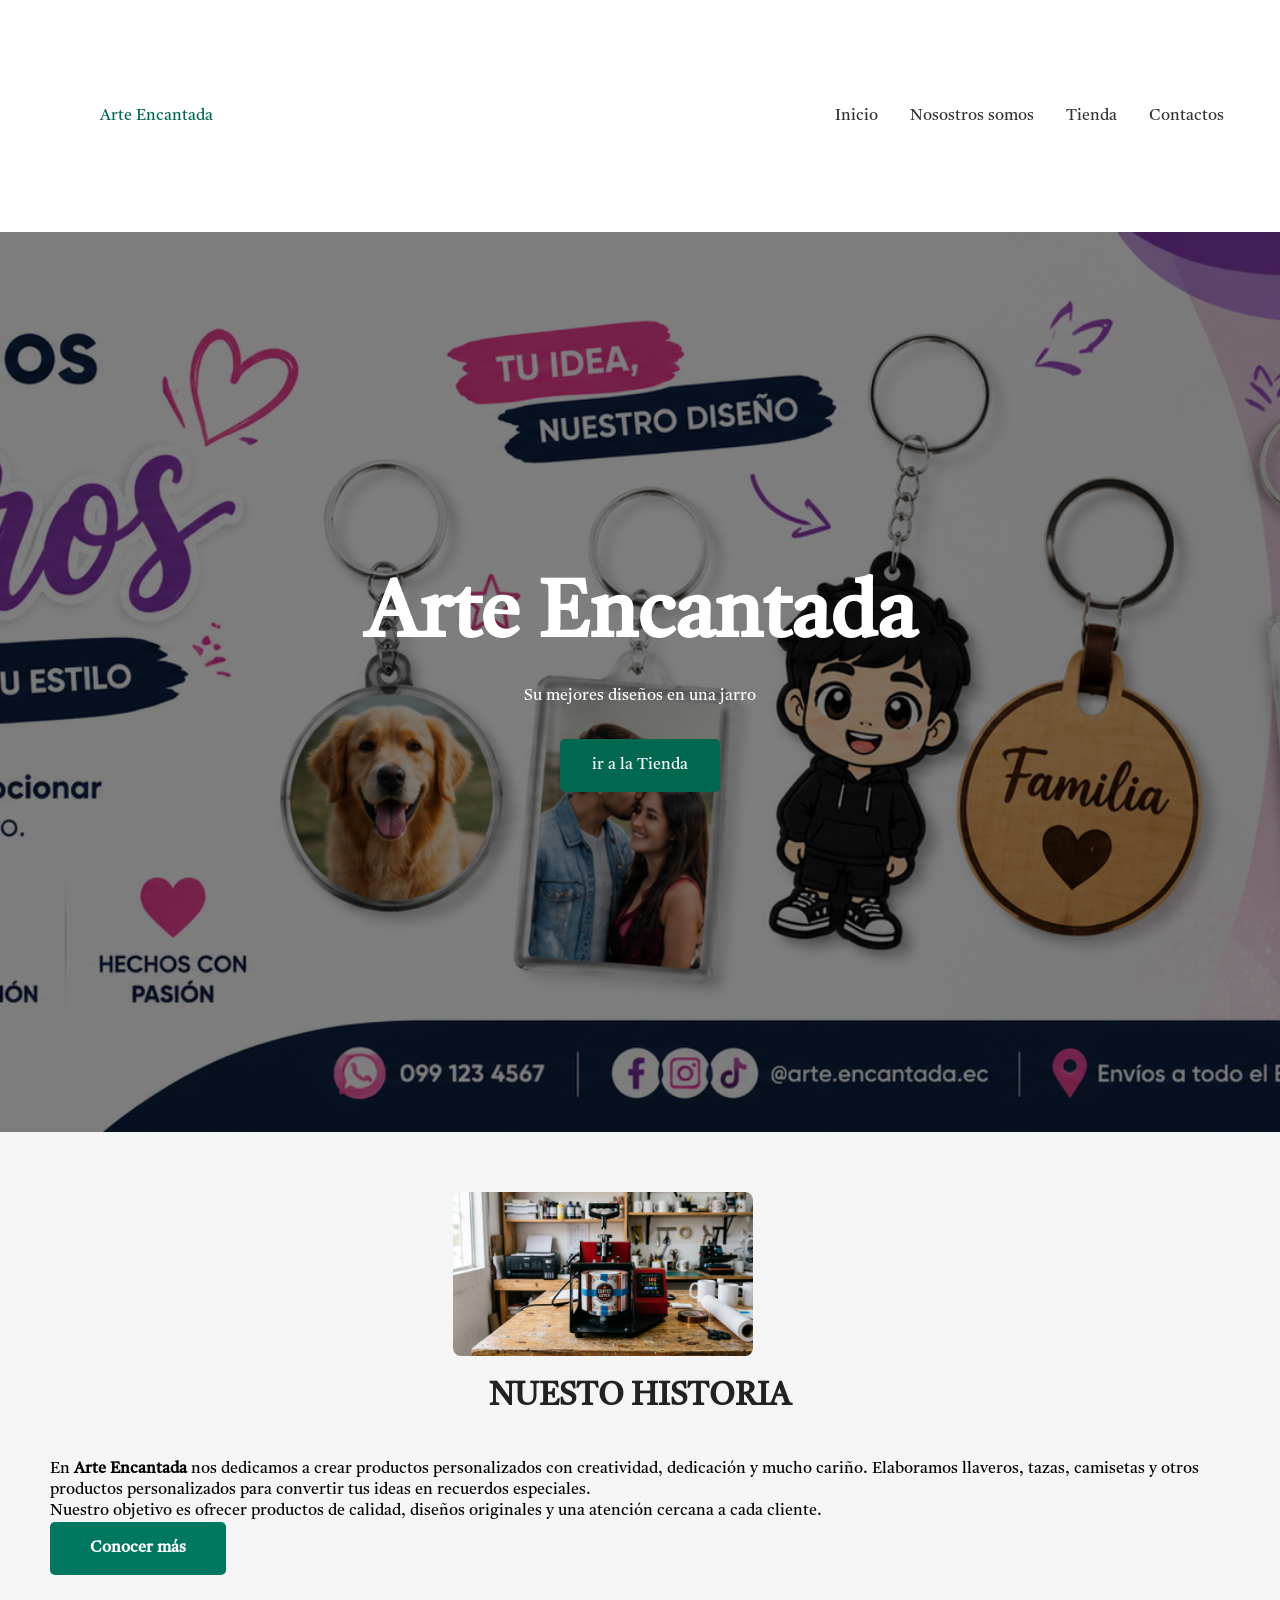
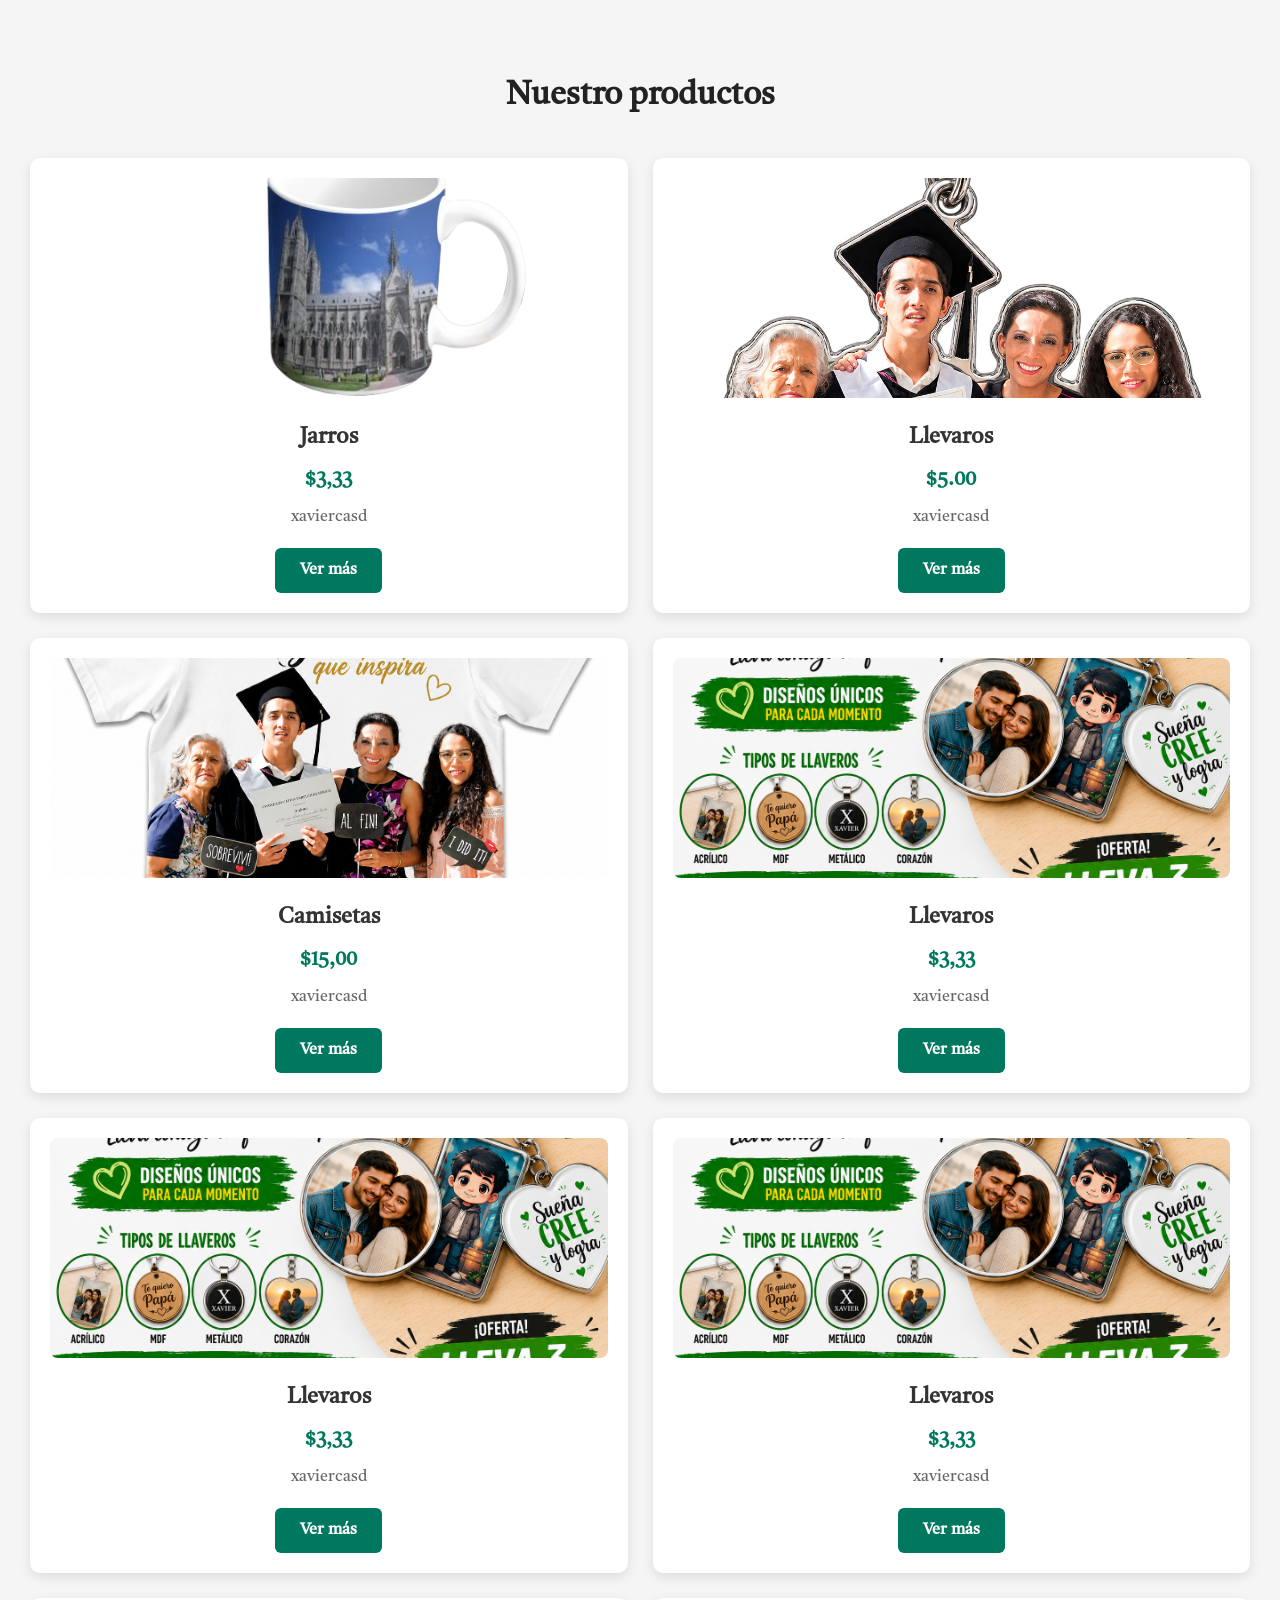
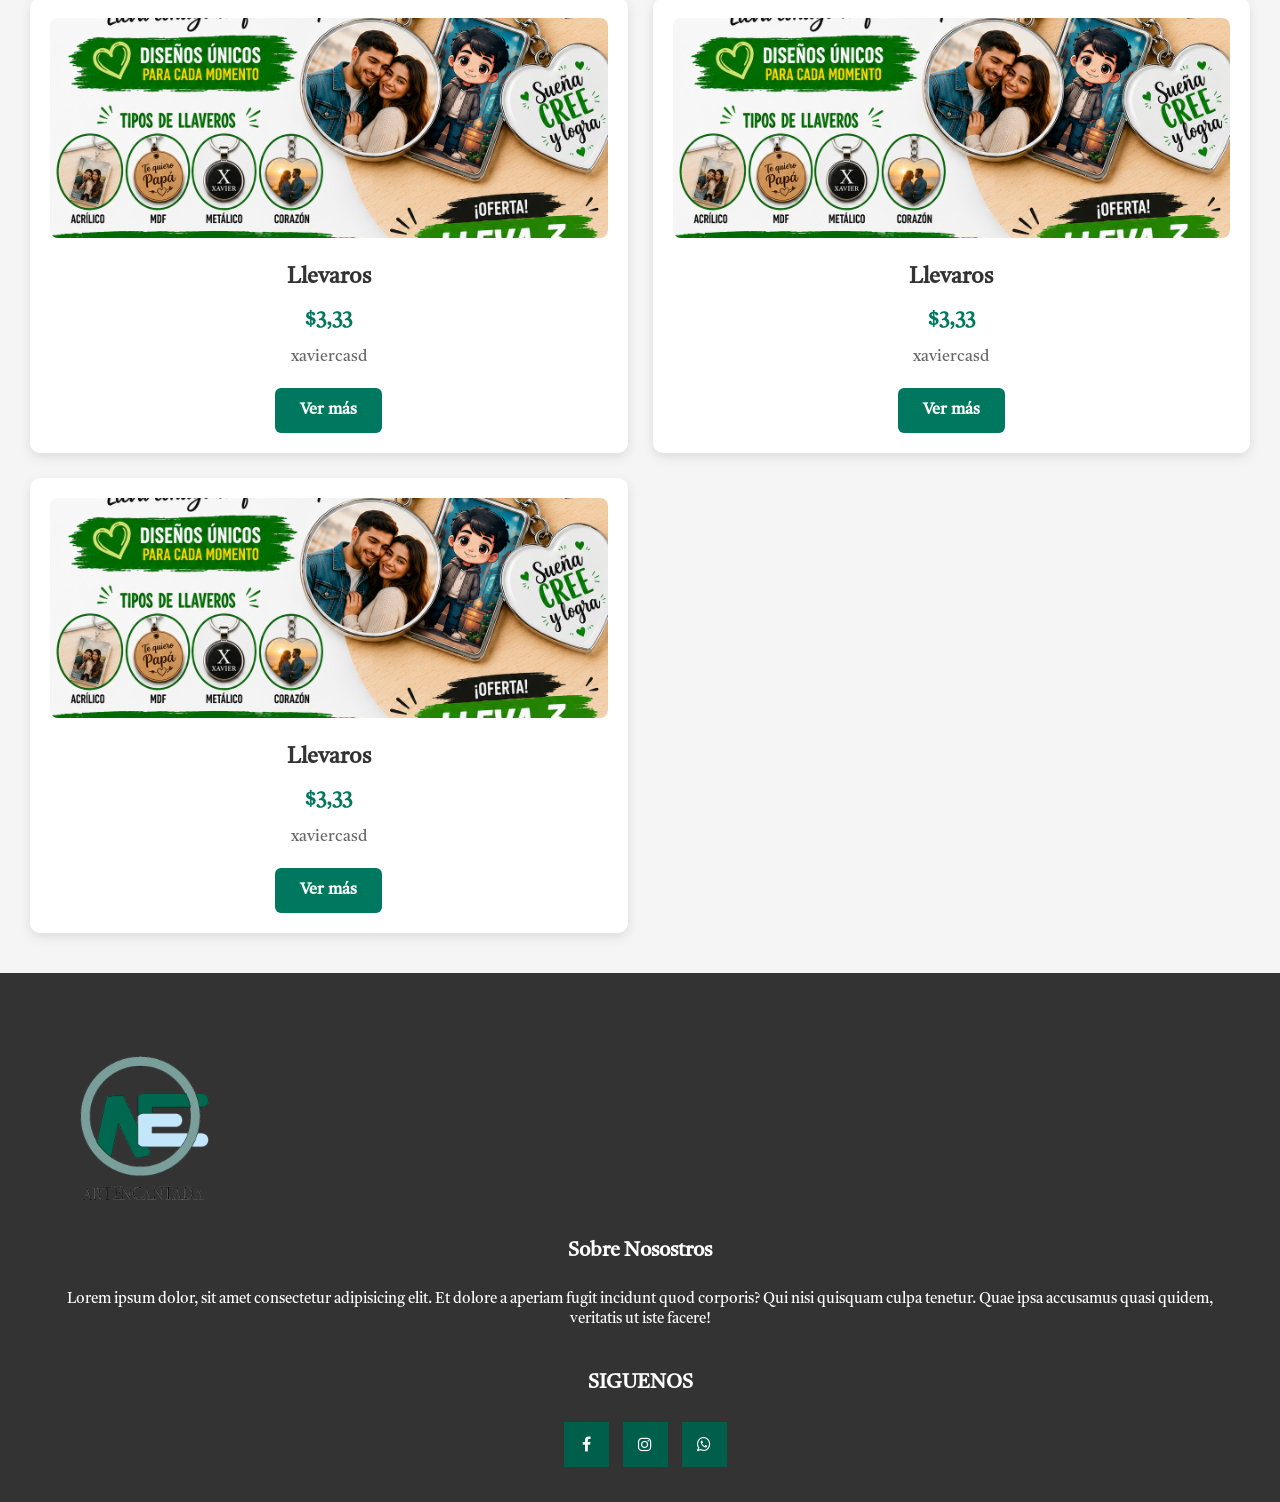
==== index.html @ 5badbf08 "hola xav" ====
<!DOCTYPE html>
    <html lang="es">

    <head>
        <meta charset="UTF-8">
        <meta name="viewport" content="width=device-width, initial-scale=1.0">
        <title>Inicios</title>
        <link rel="stylesheet" href="Estilo/estilo.css">
        <link rel="shortcut icon" href="Imagenes/Arte-encantad.png" type="image/x-icon">
        <link rel="preconnect" href="https://fonts.googleapis.com">
        <link rel="preconnect" href="https://fonts.gstatic.com" crossorigin>
        <link rel="stylesheet" href="https://stackpath.bootstrapcdn.com/font-awesome/4.7.0/css/font-awesome.min.css">
        <link href="https://fonts.googleapis.com/css2?family=Castoro:ital@0;1&display=swap" rel="stylesheet">
    </head>

    <body>
   
        <nav class="nav" id="nav">
         <div class="logo-arte">Arte Encantada</div>
           <button class="abrir-menu" id="abir">Abrir</button>
           <ul class="nav-links" >
                <button class="cierra-menu" id="cerra">Cierrar</button>
                <li><a href="index.html">Inicio</a></li>
                <li><a href="nosostro.html">Nosostros somos</a></li>
                <li><a href="tienda.html">Tienda</a></li>
                <li><a href="conct.html">Contactos</a></li>
            </ul>
        </nav>

        <main>
            <section class="inicios" >
                <h1>Arte Encantada</h1>
                <p>Su mejores diseños en una jarro</p>
                <a href="#tienda" class="cts-boton">ir a la Tienda</a>
            </section>
            <section>
                <div class="contenedor">
                    <img src="Imagenes/historia.jpg" alt="">
                    <div class="textos">
                        <h2>NUESTO HISTORIA</h2>
                        <p>
                            En <strong>Arte Encantada</strong> nos dedicamos a crear
                            productos personalizados con creatividad, dedicación y mucho cariño.
                            Elaboramos llaveros, tazas, camisetas y otros productos
                            personalizados para convertir tus ideas en recuerdos especiales.
                        </p>
                        <p>
                            Nuestro objetivo es ofrecer productos de calidad,
                            diseños originales y una atención cercana a cada cliente.
                        </p>

                        <a href="nosostro.html" class="cts-boton2">Conocer más</a>
                    </div>
                </div>
            </section>
            
                <section>
            <h2>Nuestro productos</h2>
            <div class="producto-grid">
                <div class="producto-card">
                    <img class="imga-card" src="Imagenes/n.png"  class="card-imagen"alt="">
                    <h2>Jarros</h2>
                    <p class="percio">$3,33</p>
                    <p class="descripcion">xaviercasd</p>
                    <a href="#" class="cts-boton3">Ver más</a>
                </div>
                <div class="producto-card">
                    <img src="Imagenes/llaveros.png" class="card-imagen5" alt="">
                    <h2>Llevaros</h2>
                    <p class="percio">$5.00</p>
                    <p class="descripcion">xaviercasd</p>
                    <a href="#" class="cts-boton3">Ver más</a>
                </div>
                <div class="producto-card">
                    <img src="Imagenes/camiseta.png" class="card-imagen"alt="">
                    <h2>Camisetas</h2>
                    <p class="percio">$15,00</p>
                    <p class="descripcion">xaviercasd</p>
                    <a href="#" class="cts-boton3">Ver más</a>
                </div>
                <div class="producto-card">
                    <img src="Imagenes/2.png" class="card-imagen" alt="">
                    <h2>Llevaros</h2>
                    <p class="percio">$3,33</p>
                    <p class="descripcion">xaviercasd</p>
                    <a href="#" class="cts-boton3">Ver más</a>
                </div>
                <div class="producto-card">
                    <img src="Imagenes/2.png" class="card-imagen"alt="">
                    <h2>Llevaros</h2>
                    <p class="percio">$3,33</p>
                    <p class="descripcion">xaviercasd</p>
                    <a href="#" class="cts-boton3">Ver más</a>
                </div>
                <div class="producto-card">
                    <img src="Imagenes/2.png"class="card-imagen" alt="">
                    <h2>Llevaros</h2>
                    <p class="percio">$3,33</p>
                    <p class="descripcion">xaviercasd</p>
                    <a href="#" class="cts-boton3">Ver más</a>
                </div>
                <div class="producto-card">
                    <img src="Imagenes/2.png" class="card-imagen"alt="">
                    <h2>Llevaros</h2>
                    <p class="percio">$3,33</p>
                    <p class="descripcion">xaviercasd</p>
                    <a href="#" class="cts-boton3">Ver más</a>
                </div>
                <div class="producto-card">
                    <img src="Imagenes/2.png" class="card-imagen"alt="">
                    <h2>Llevaros</h2>
                    <p class="percio">$3,33</p>
                    <p class="descripcion">xaviercasd</p>
                    <a href="#" class="cts-boton3">Ver más</a>
                </div>
                 <div class="producto-card">
                    <img src="Imagenes/2.png" class="card-imagen"alt="">
                    <h2>Llevaros</h2>
                    <p class="percio">$3,33</p>
                    <p class="descripcion">xaviercasd</p>
                    <a href="#" class="cts-boton3">Ver más</a>
                </div>
            </div>
        </section>  
        </main>
    </body>
    <footer class="piel-de-pagina">
        <div class="grupo-1">
            <img src="Imagenes/arte-2.png" class="logo-arte" alt="">
            <div class="box">
                <h2>Sobre Nosostros</h2>
                <p>Lorem ipsum dolor, sit amet consectetur adipisicing elit. Et dolore a aperiam fugit incidunt quod
                    corporis? Qui nisi quisquam culpa tenetur. Quae ipsa accusamus quasi quidem, veritatis ut iste facere!
                </p>
            </div>
            <div class="box">
                <h2>SIGUENOS</h2>
                <div class="red-sociales">
                    <a href="#" class="fa fa-facebook"></a>
                    <a href="#" class="fa fa-instagram"></a>
                    <a href="#" class="fa fa-whatsapp"></a>
                </div>
            </div>
        </div>
    </footer>
    <script src="/xavi.js"></script>
    </html>
---- Estilo/estilo.css ----
.castoro-regular {
  font-family: "Castoro", serif;
  font-weight: 400;
  font-style: normal;
}

.castoro-regular-italic {
  font-family: "Castoro", serif;
  font-weight: 400;
  font-style: italic;
}
*{
    margin: 0;
    font-family: Castoro;
    padding: 0;
    box-sizing: border-box ;

}
body{
    list-style: 1.5;
}
header{
    align-items: center;
    justify-content: space-between;
    padding: 1rem;  
    background-color:#00684f;
}
nav{
    display: flex;
    justify-content: space-between;
    align-items: center;
    padding:  1rem;
    max-width: 1200px;
    margin: 0 auto;
    color: #00684f;
}
.abrir-menu,
.cierra-menu{
    display: none;
}
/*links a inicios*/
.link-de-index{
    display: flex;
    justify-content: center;
    align-items: center;
    gap: 30px;
}

.link-de-index a {
    color: white;
    text-decoration: none;
    font-size: 19px;
    font-weight: bold;
}
/*menu de nevagacion*/
.nav-links{
    display: flex;
    list-style: none;
    gap: 2rem;

}
.nav-links a {
    text-decoration: none;
    color: #333;
}
/*portadas*/
.inicios{
    padding-top: 2rem;
    min-height: 100vh;
    background: linear-gradient(rgba(0,0,0,0.5),rgba(0,0,0,0.5)), url(../Imagenes/1.png);
    background-size: cover;
    background-position: center;
    display: flex;
    flex-direction: column;
    justify-content: center;
    align-items: center;
    text-align: center;
    color: white;
}
.inicios h1{
    font-size: 5rem;
    margin-bottom: 1rem;
}
.cts-boton{
    background-color: #00684f;
    color: white;
    border: none;
    padding: 1rem 2rem;
    border-radius: 5px;
    cursor: pointer;
    margin-top: 2rem;
    text-decoration: none;

}
/*Redes Sociales*/
.red-sociales a{
    display:  inline-block;
    text-decoration: none;
    width: 45px;
    height: 45px;
    line-height: 45px;
    color: #Ffff;
    margin-left: 10px;
    background-color: #005f4b;
   text-align:  center;
    transition: all 300ms ease; 
}
.contenedor{
    display: flex;
    align-items: center;
    gap: 20px;
    margin: 40px;
}
.contenedor img{
    width:500px;
    height: auto;
    border-radius: 8px;
    margin-right:75px;

}
.textos{
    flex: 1;
}
.textos h2{
    margin-top: 0;
    border-radius: 6px;
    align-items: center;
}
.cts-boton2{
    display: inline-block;
    background-color: #00785f;
    color: white;
    text-decoration: none;
    padding: 16px 40px;
    border-radius: 5px;
    font-weight: bold;
    text-align: center;
}
/* SECCIÓN DE PRODUCTOS */
section {
    padding: 50px 80px;
    background-color: #f5f5f5;
}

/* TÍTULO */
section h2 {
    text-align: center;
    font-size: 32px;
    margin-bottom: 40px;
    color: #222;
}

/* CUADRÍCULA */
.producto-grid {
    display: grid;
    grid-template-columns: repeat(3, 1fr);
    gap: 25px;
}
/*imagen*/
imga-card{
    width: 1254px;
    height: 1254px;
}
/* TARJETA */
.producto-card {
    background-color: white;
    border-radius: 10px;
    padding: 20px;
    text-align: center;
    box-shadow: 0 4px 12px rgba(0, 0, 0, 0.10);

    display: flex;
    flex-direction: column;
    align-items: center;
}

/* IMAGEN */
.producto-card img {
    width: 100%;
    height: 220px;
    object-fit: cover;
    border-radius: 8px;
    margin-bottom: 15px;
}
.card-imagen5 img{
   width: 1385px;
    height: 1385px;
}
/* NOMBRE DEL PRODUCTO */
.producto-card h2 {
    font-size: 22px;
    margin: 10px 0;
    color: #333;
}

/* PRECIO */
.producto-card .percio {
    font-size: 20px;
    font-weight: bold;
    color: #00785f;
    margin: 5px 0;
}

/* DESCRIPCIÓN */
.producto-card .descripcion {
    font-size: 16px;
    color: #666;
    margin: 8px 0 20px;
}

/* BOTÓN */
.cts-boton3 {
    display: inline-block;
    background-color: #00785f;
    color: white;
    text-decoration: none;

    padding: 12px 25px;
    border-radius: 6px;

    font-size: 16px;
    font-weight: bold;

    margin-top: auto;
}

/* EFECTO DEL BOTÓN */
.cts-boton3:hover {
    background-color: #005f4b;
}

/* EFECTO DE LA TARJETA */
.producto-card:hover {
    transform: translateY(-5px);
    transition: 0.3s;
}
/*footel*/
.piel-de-pagina{
    width: 100%;
    background-color: #333;
}
.logo-arte{
    width: 200px;
    height: 200px;
    display: flex;
    justify-content: center;
    align-items: center;
}
.piel-de-pagina .grupo-1{
    width: 100%;
    max-width: 1200px;
    margin: auto;
    display: grid;
    grid-template-columns: repeat(3,1fr);
    grid-gap: 50px;
    padding: 45px 0px;
}
.piel-de-pagina .grupo-1 .box h2{
    color: #Ffff;
    margin-bottom: 25px;
    font-size: 20px;
}
.piel-de-pagina .grupo-1 .box p{
    color: #Ffff;
    margin-bottom: 10px;
    font-size: 15px;
}
.piel-de-pagina .grupo-1 .box  .red-sociales a{
    display:  inline-block;
    text-decoration: none;
    width: 45px;
    height: 45px;
    line-height: 45px;
    color: #Ffff;
    margin-left: 10px;
    background-color: #005f4b;
   text-align:  center;
    transition: all 300ms ease; 
}
.piel-de-pagina .grupo-1 .box  .red-sociales a:hover{
    color: #C2E5F2;

}
/*testimoniales*/
.container-person{
    width: 100%;
    display: flex;
    justify-content: center;
    margin-top: 50px;

}   

.testimonio{
    width: 1000%;
    max-width: 1200px;
    text-align: center;
    margin: auto;

}
.testimonal{
    margin: 20px;
    background-color: #C2E5F2;
    padding: 20px;
    text-align: center;
}
.photo-perfil1,
.photo-perfil2,
.photo-perfil3{
    margin: auto;
    width: 120px;
    height: 120px;
   background-position: center;
   background-size: cover;
   border-radius: 50%;
   position: relative;
   top: -60px;
}

.photo-perfil1{
    background-image: url(../Imagenes/xavier.png);
}
.photo-perfil2{
    background-image: url(../Imagenes/4.jpg);
}
.photo-perfil3{
    background-image: url(../Imagenes/5.jpg);
}
.testimonal h1{
    margin-top: -40px;
    color: #222 ;
}
.testimonal h4{
    margin-top: -10px;
    color: #005f4b;
}
.testimonal p{
    margin-top:15px;
    color: #8b8787;
}
/*conctaco*/
.container-form{
    width: 100%;
    max-width: 1100px;
    margin: auto;
    flex-direction: column;
    display: flex;
    grid-template-columns: repeat(2,1fr);
    grid-gap:50;
    margin-top: 90px;
}
.container-form h2{
    margin-bottom: 15px;
    font-size: 35px;
}
.container-form p{
    font-size: 17px;
    line-height: 1.6;
    margin-bottom: 30px;
}
.container-form a{
    font-size: 17px;
    display: inline-block;
    text-decoration: none;
    width: 100%;
    margin-bottom: 15px;
    color: #222;
}
.container-form a i{
    color: #005f4b;
    margin-right:10px;
}
 .campo,
  textarea{
    width: 75%;
    padding: 15px 10px;
    border: 1px solid;
    margin-bottom: 20px;
    border-radius: 20px;
    outline: auto;
 }
 .container-form form textarea{
    max-width: 530px;
    min-width: 530px;
    max-height: 530px;
    min-height: 530px;
 }
  .btn-envia{
    padding: 15px;
    font-size: 16px;
    border: none;
    outline: 0px;
    background: #005f4b;
    color: white;
    border-radius: 3px; ;
    cursor: pointer;
    transition: all 300ms ease;
 }
/*Responsive*/
@media (max-width: 1500px) {
    /*.abrir-menu,
    .cierra-menu{
        display: block;
    }
    .nav-links{
        opacity: 0;
        flex-direction: column;
        
        display: flex;
        flex-direction: column;
        align-items: end;

        gap: 2rem;
        position: absolute;
        top: 0;
        flex-direction: column;
        right: 0;
        bottom: 0;
        background-color: #C2E5F2;
        padding: 2rem;
        box-shadow: 0 0 0 100vmax rgba(0,0,0,0.5);
    }
    .nav,
    .visible{
       opacity: 1;
        visibility: visible;
    }*/
  
    .contenedor {
        flex-direction: column;
        margin: 20px;
    }

    .contenedor img {
        width: 100%;
        max-width: 300px;
    }

    h2 {
        font-size: 24px;
    }
    .producto-grid{
        grid-template-columns: repeat(2,1fr);
    }
    section{
        padding: 40px 30px;
    }
    .container-person{
        flex-wrap: wrap;        
        width: 100%;
       text-align: center;
    }
    .piel-de-pagina .grupo-1{
    width: 100%;
    grid-template-columns: repeat(1,1fr);
    grid-gap: 30px;
    padding: 35px 0px;
    text-align: center;
   }  
   .logo-arte{
    text-align: center;
   }
   .container-form{
    width: 100%;
    margin: 5px;
    flex-direction: column;
    display: flex;
    grid-template-columns: repeat(2,1fr);
    grid-gap:50;
    
   }

    .container-form {
        width: 90%;
        grid-template-columns: 1fr;
        gap: 30px;
        margin: 30px auto;
    }

   .container-form h2 {
        font-size: 35px;
    }

    .container-form p {
        font-size: 16px;
    }

    .container-form a {
        font-size: 16px;
        
    }

    .campo,
    .container-form textarea {
        width: 100%;
    }

    .btn-envia {
        width: 100%;
    }

}
@media (max-width: 800px) {
    .contenedor {
        flex-direction: column;
        margin: 20px;
    }

    .contenedor img {
        width: 100%;
        max-width: 300px;
    }

    h2 {
        font-size: 24px;
    }
    .producto-grid{
        grid-template-columns: repeat(2,1fr);
    }
    section{
        padding: 40px 30px;
    }
    .container-person{
        flex-wrap: wrap;        
        width: 100%;
       text-align: center;
    }
    .piel-de-pagina .grupo-1{
    width: 100%;
    grid-template-columns: repeat(1,1fr);
    grid-gap: 30px;
    padding: 35px 0px;
    text-align: center;
   }  
   .logo-arte{
    text-align: center;
   }
   .cts-boton2{
    align-items: center;
   }
}
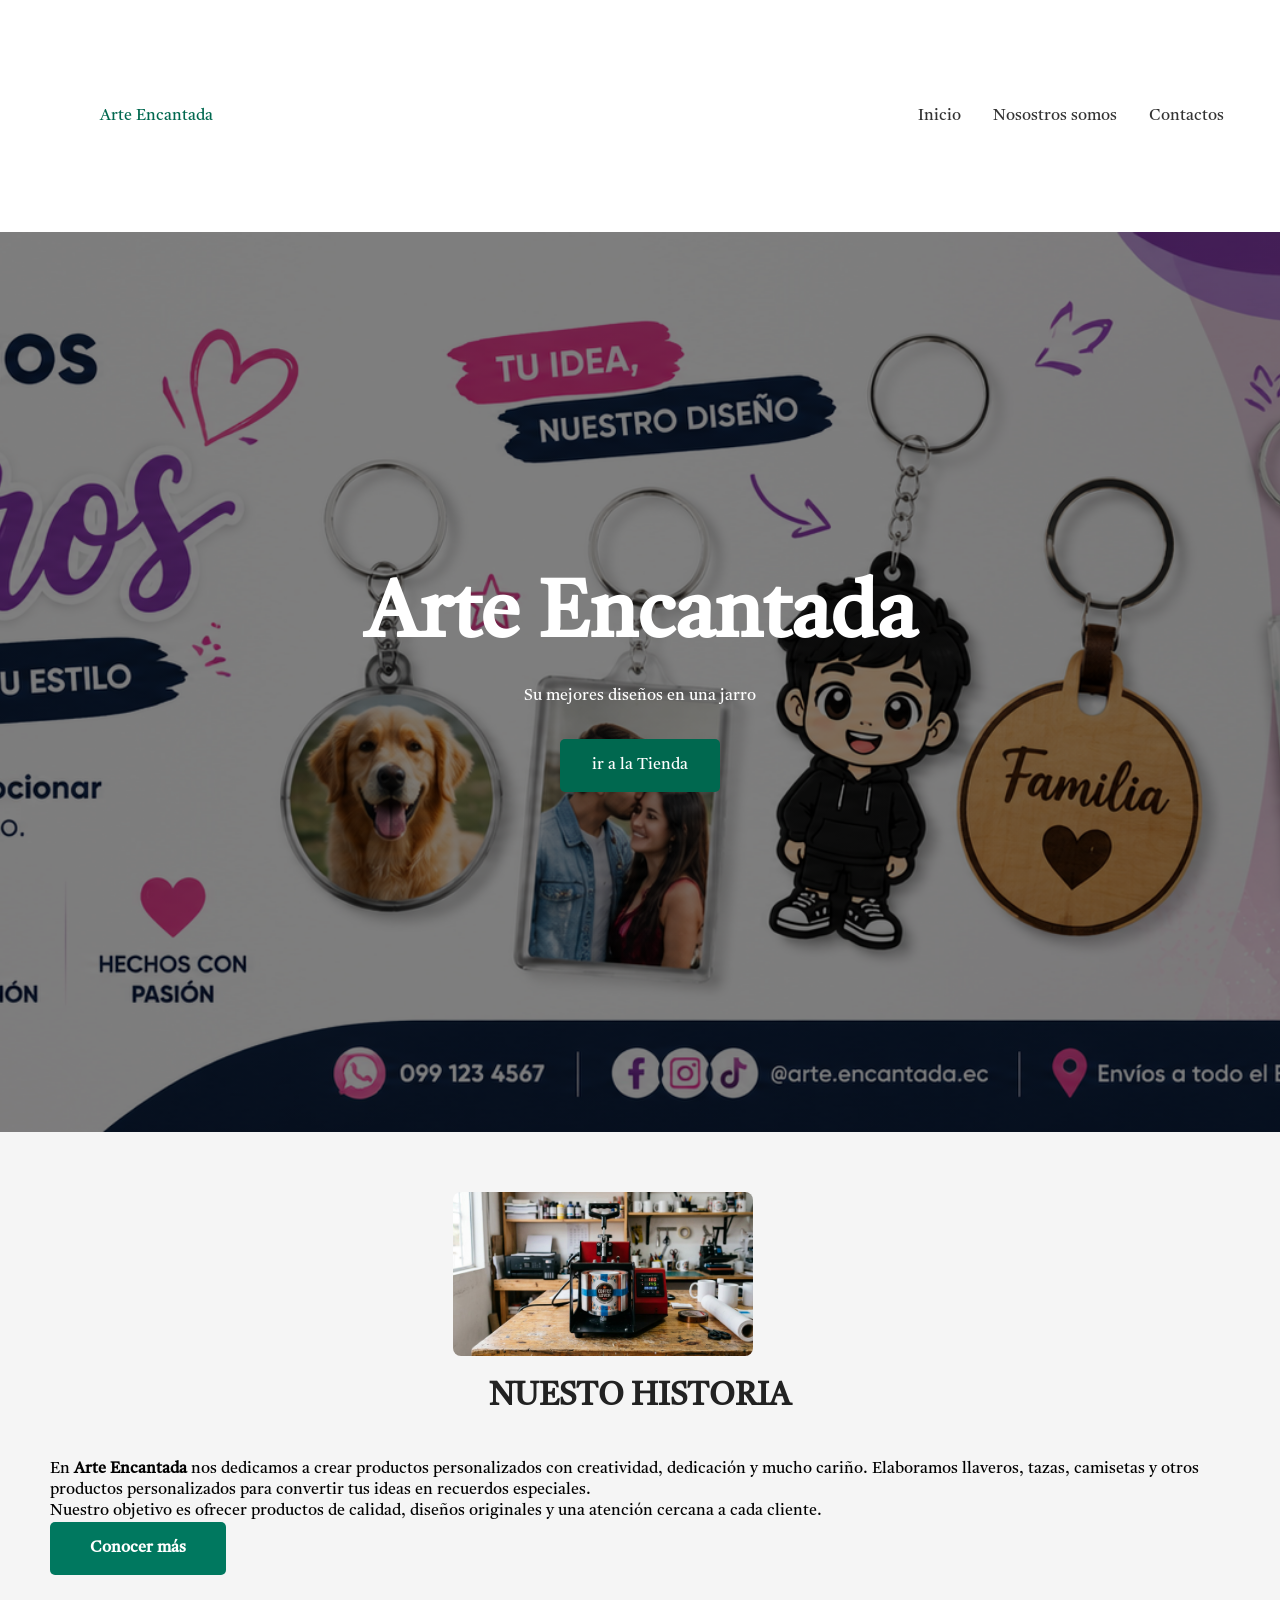
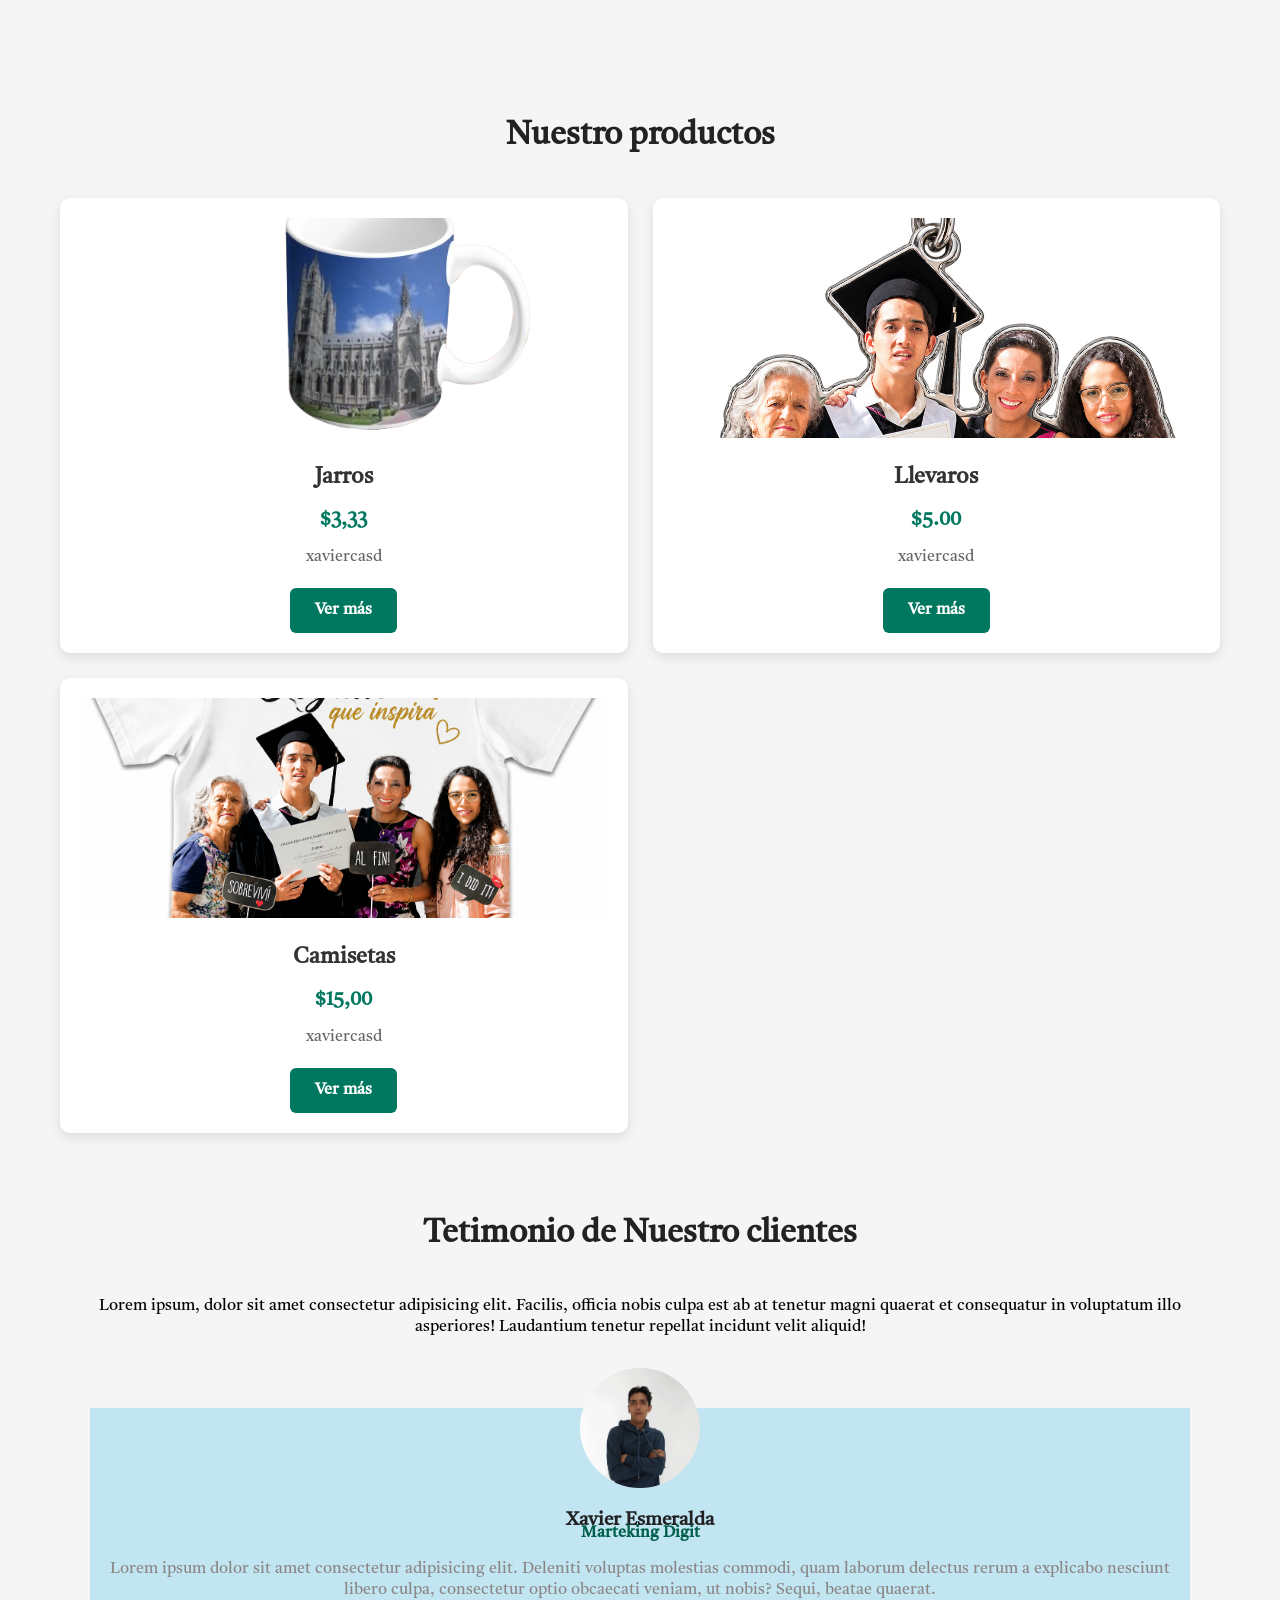
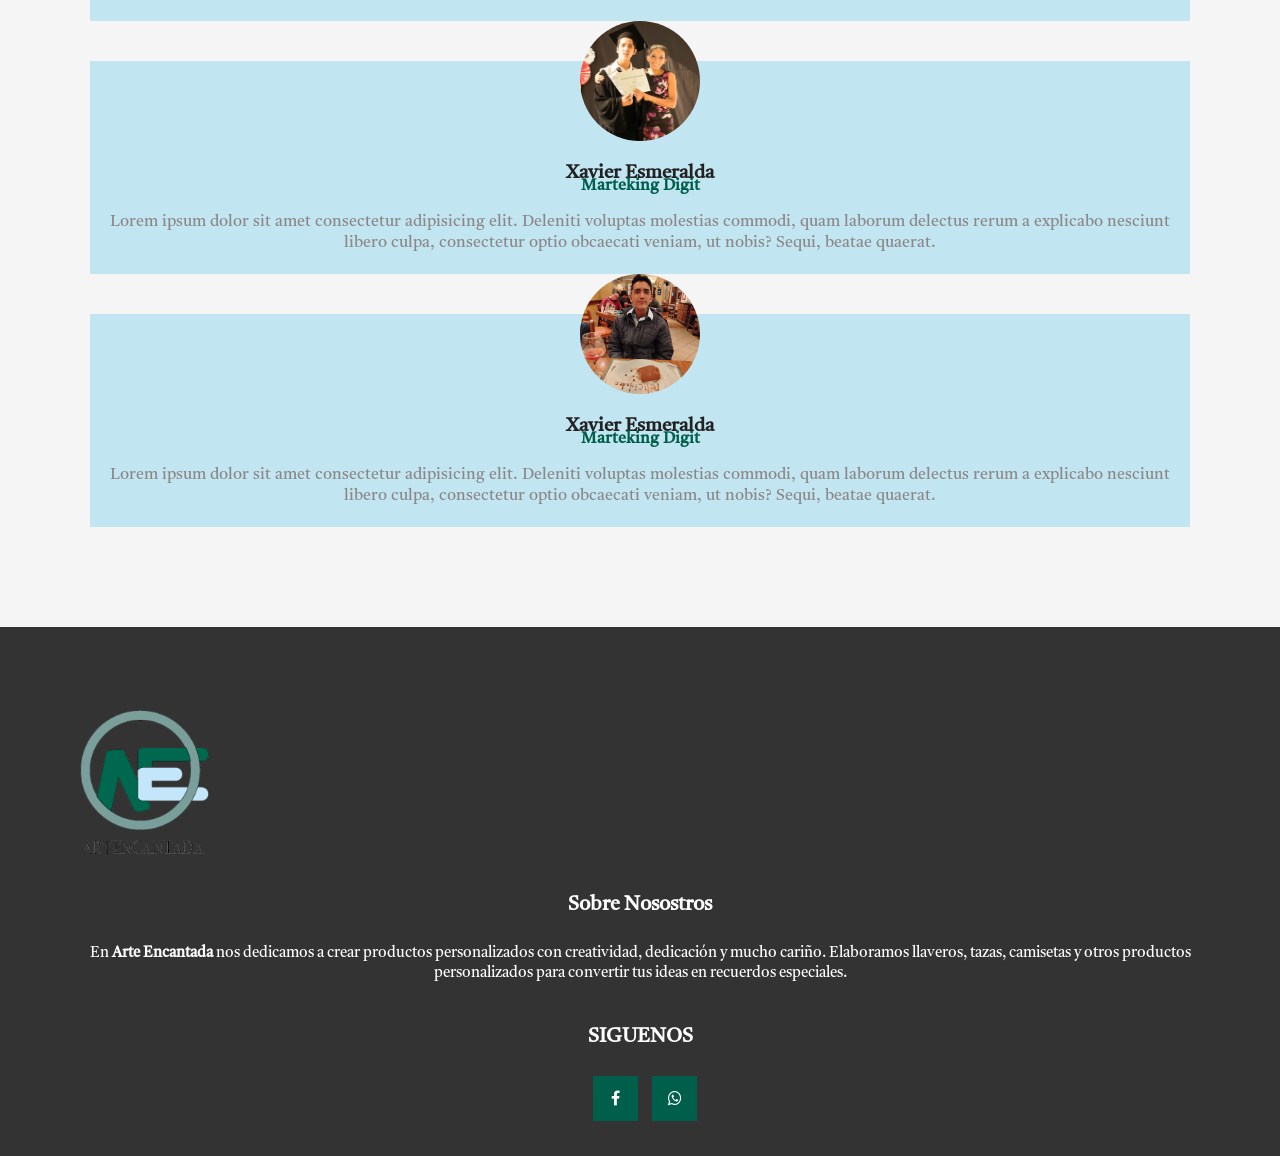
==== commit 954e996d: "mmmmmmmmmmmmmmmmmmmmmmmmmmmmmmmmmmmmmmmmmmmmmmm" ====
--- a/index.html
+++ b/index.html
@@ -22,7 +22,6 @@
                 <button class="cierra-menu" id="cerra">Cierrar</button>
                 <li><a href="index.html">Inicio</a></li>
                 <li><a href="nosostro.html">Nosostros somos</a></li>
-                <li><a href="tienda.html">Tienda</a></li>
                 <li><a href="conct.html">Contactos</a></li>
             </ul>
         </nav>
@@ -55,6 +54,7 @@
             </section>
             
                 <section>
+                <section>
             <h2>Nuestro productos</h2>
             <div class="producto-grid">
                 <div class="producto-card">
@@ -62,83 +62,79 @@
                     <h2>Jarros</h2>
                     <p class="percio">$3,33</p>
                     <p class="descripcion">xaviercasd</p>
-                    <a href="#" class="cts-boton3">Ver más</a>
+                    <a href="https://wa.link/m8cdlv" target="_blank" class="cts-boton3">Ver más</a>
                 </div>
                 <div class="producto-card">
                     <img src="Imagenes/llaveros.png" class="card-imagen5" alt="">
                     <h2>Llevaros</h2>
                     <p class="percio">$5.00</p>
                     <p class="descripcion">xaviercasd</p>
-                    <a href="#" class="cts-boton3">Ver más</a>
+                    <a href="https://wa.link/cn8r3w"  target="_blank" class="cts-boton3">Ver más</a>
                 </div>
                 <div class="producto-card">
                     <img src="Imagenes/camiseta.png" class="card-imagen"alt="">
                     <h2>Camisetas</h2>
                     <p class="percio">$15,00</p>
                     <p class="descripcion">xaviercasd</p>
-                    <a href="#" class="cts-boton3">Ver más</a>
+                    <a href="https://wa.link/pigqp5" target="_blank" class="cts-boton3">Ver más</a>
                 </div>
-                <div class="producto-card">
-                    <img src="Imagenes/2.png" class="card-imagen" alt="">
-                    <h2>Llevaros</h2>
-                    <p class="percio">$3,33</p>
-                    <p class="descripcion">xaviercasd</p>
-                    <a href="#" class="cts-boton3">Ver más</a>
+           </div>
+
+    </div>  
+</section>
+
+        <section class="testimonio">
+            <div class="capa-black"></div>
+            <h2 class="texto-testi">Tetimonio de Nuestro clientes</h1>
+            <p>Lorem ipsum, dolor sit amet consectetur adipisicing elit. Facilis, officia nobis culpa est ab at
+                tenetur magni quaerat et consequatur in voluptatum illo asperiores! Laudantium tenetur repellat
+                incidunt velit aliquid!</p>
+            <div class="container-person">
+                <div class="testimonal">
+                    <div class="photo-perfil1"></div>
+                    <h1 class="texto-testi">Xavier Esmeralda</h1>
+                    <h4>Marteking Digit</h4>
+                    <p>Lorem ipsum dolor sit amet consectetur adipisicing elit. Deleniti voluptas molestias commodi,
+                        quam laborum delectus rerum a explicabo     nesciunt libero culpa, consectetur optio obcaecati
+                        veniam, ut nobis? Sequi, beatae quaerat.</p>
                 </div>
-                <div class="producto-card">
-                    <img src="Imagenes/2.png" class="card-imagen"alt="">
-                    <h2>Llevaros</h2>
-                    <p class="percio">$3,33</p>
-                    <p class="descripcion">xaviercasd</p>
-                    <a href="#" class="cts-boton3">Ver más</a>
+                <div class="testimonal">
+                    <div class="photo-perfil2"></div>
+                    <h1 class="texto-testi">Xavier Esmeralda</h1>
+                    <h4>Marteking Digit</h4>
+                    <p>Lorem ipsum dolor sit amet consectetur adipisicing elit. Deleniti voluptas molestias commodi,
+                        quam laborum delectus rerum a explicabo     nesciunt libero culpa, consectetur optio obcaecati
+                        veniam, ut nobis? Sequi, beatae quaerat.</p>
                 </div>
-                <div class="producto-card">
-                    <img src="Imagenes/2.png"class="card-imagen" alt="">
-                    <h2>Llevaros</h2>
-                    <p class="percio">$3,33</p>
-                    <p class="descripcion">xaviercasd</p>
-                    <a href="#" class="cts-boton3">Ver más</a>
-                </div>
-                <div class="producto-card">
-                    <img src="Imagenes/2.png" class="card-imagen"alt="">
-                    <h2>Llevaros</h2>
-                    <p class="percio">$3,33</p>
-                    <p class="descripcion">xaviercasd</p>
-                    <a href="#" class="cts-boton3">Ver más</a>
-                </div>
-                <div class="producto-card">
-                    <img src="Imagenes/2.png" class="card-imagen"alt="">
-                    <h2>Llevaros</h2>
-                    <p class="percio">$3,33</p>
-                    <p class="descripcion">xaviercasd</p>
-                    <a href="#" class="cts-boton3">Ver más</a>
-                </div>
-                 <div class="producto-card">
-                    <img src="Imagenes/2.png" class="card-imagen"alt="">
-                    <h2>Llevaros</h2>
-                    <p class="percio">$3,33</p>
-                    <p class="descripcion">xaviercasd</p>
-                    <a href="#" class="cts-boton3">Ver más</a>
+                
+                <div class="testimonal">
+                    <div class="photo-perfil3"></div>
+                    <h1 class="texto-testi">Xavier Esmeralda</h1>
+                    <h4>Marteking Digit</h4>
+                    <p>Lorem ipsum dolor sit amet consectetur adipisicing elit. Deleniti voluptas molestias commodi,
+                        quam laborum delectus rerum a explicabo     nesciunt libero culpa, consectetur optio obcaecati
+                        veniam, ut nobis? Sequi, beatae quaerat.</p>
                 </div>
             </div>
-        </section>  
-        </main>
+        </section>
+</main>
     </body>
     <footer class="piel-de-pagina">
         <div class="grupo-1">
             <img src="Imagenes/arte-2.png" class="logo-arte" alt="">
             <div class="box">
                 <h2>Sobre Nosostros</h2>
-                <p>Lorem ipsum dolor, sit amet consectetur adipisicing elit. Et dolore a aperiam fugit incidunt quod
-                    corporis? Qui nisi quisquam culpa tenetur. Quae ipsa accusamus quasi quidem, veritatis ut iste facere!
+                <p>  En <strong>Arte Encantada</strong> nos dedicamos a crear
+                            productos personalizados con creatividad, dedicación y mucho cariño.
+                            Elaboramos llaveros, tazas, camisetas y otros productos
+                            personalizados para convertir tus ideas en recuerdos especiales.
                 </p>
             </div>
             <div class="box">
                 <h2>SIGUENOS</h2>
                 <div class="red-sociales">
-                    <a href="#" class="fa fa-facebook"></a>
-                    <a href="#" class="fa fa-instagram"></a>
-                    <a href="#" class="fa fa-whatsapp"></a>
+                    <a href="https://www.facebook.com/profile.php?id=61575005232632" class="fa fa-facebook" target="_blank"></a>
+                    <a href="https://wa.link/ekcjbc" class="fa fa-whatsapp" target="_blank"></a>
                 </div>
             </div>
         </div>
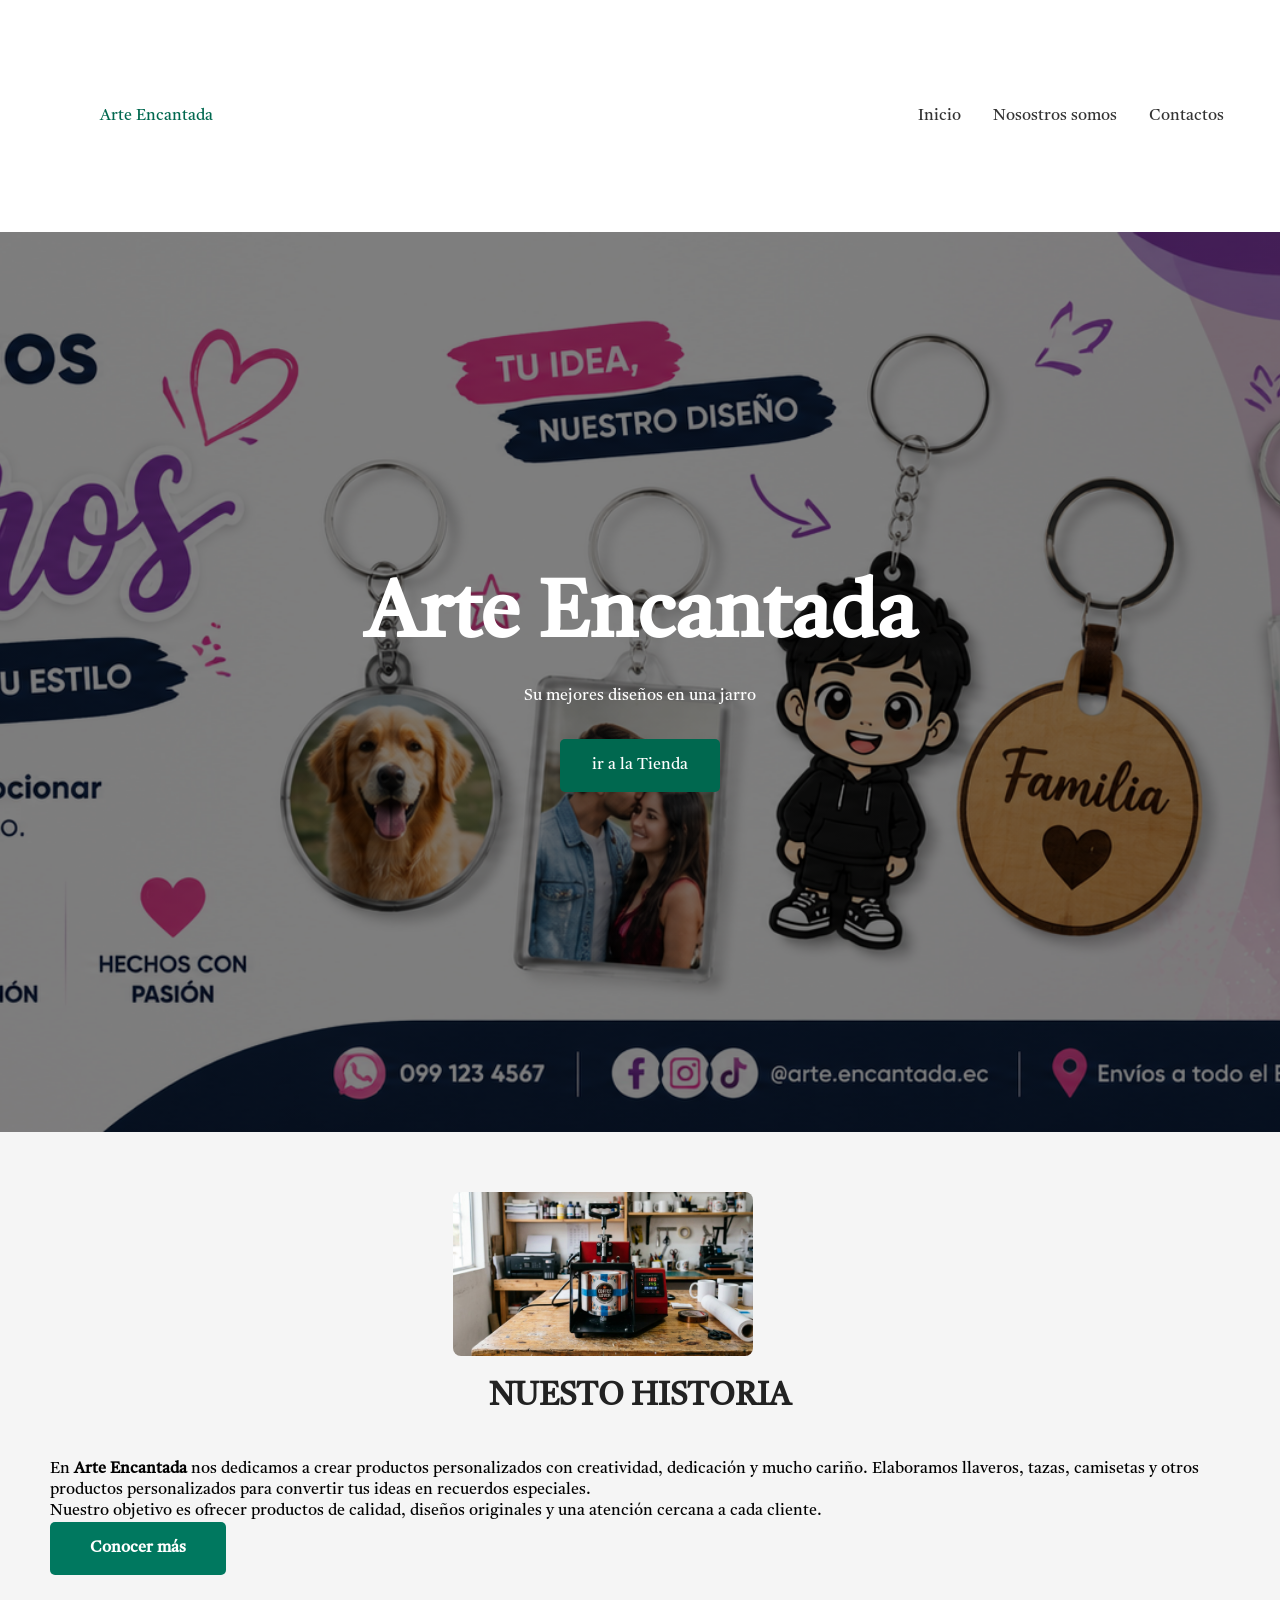
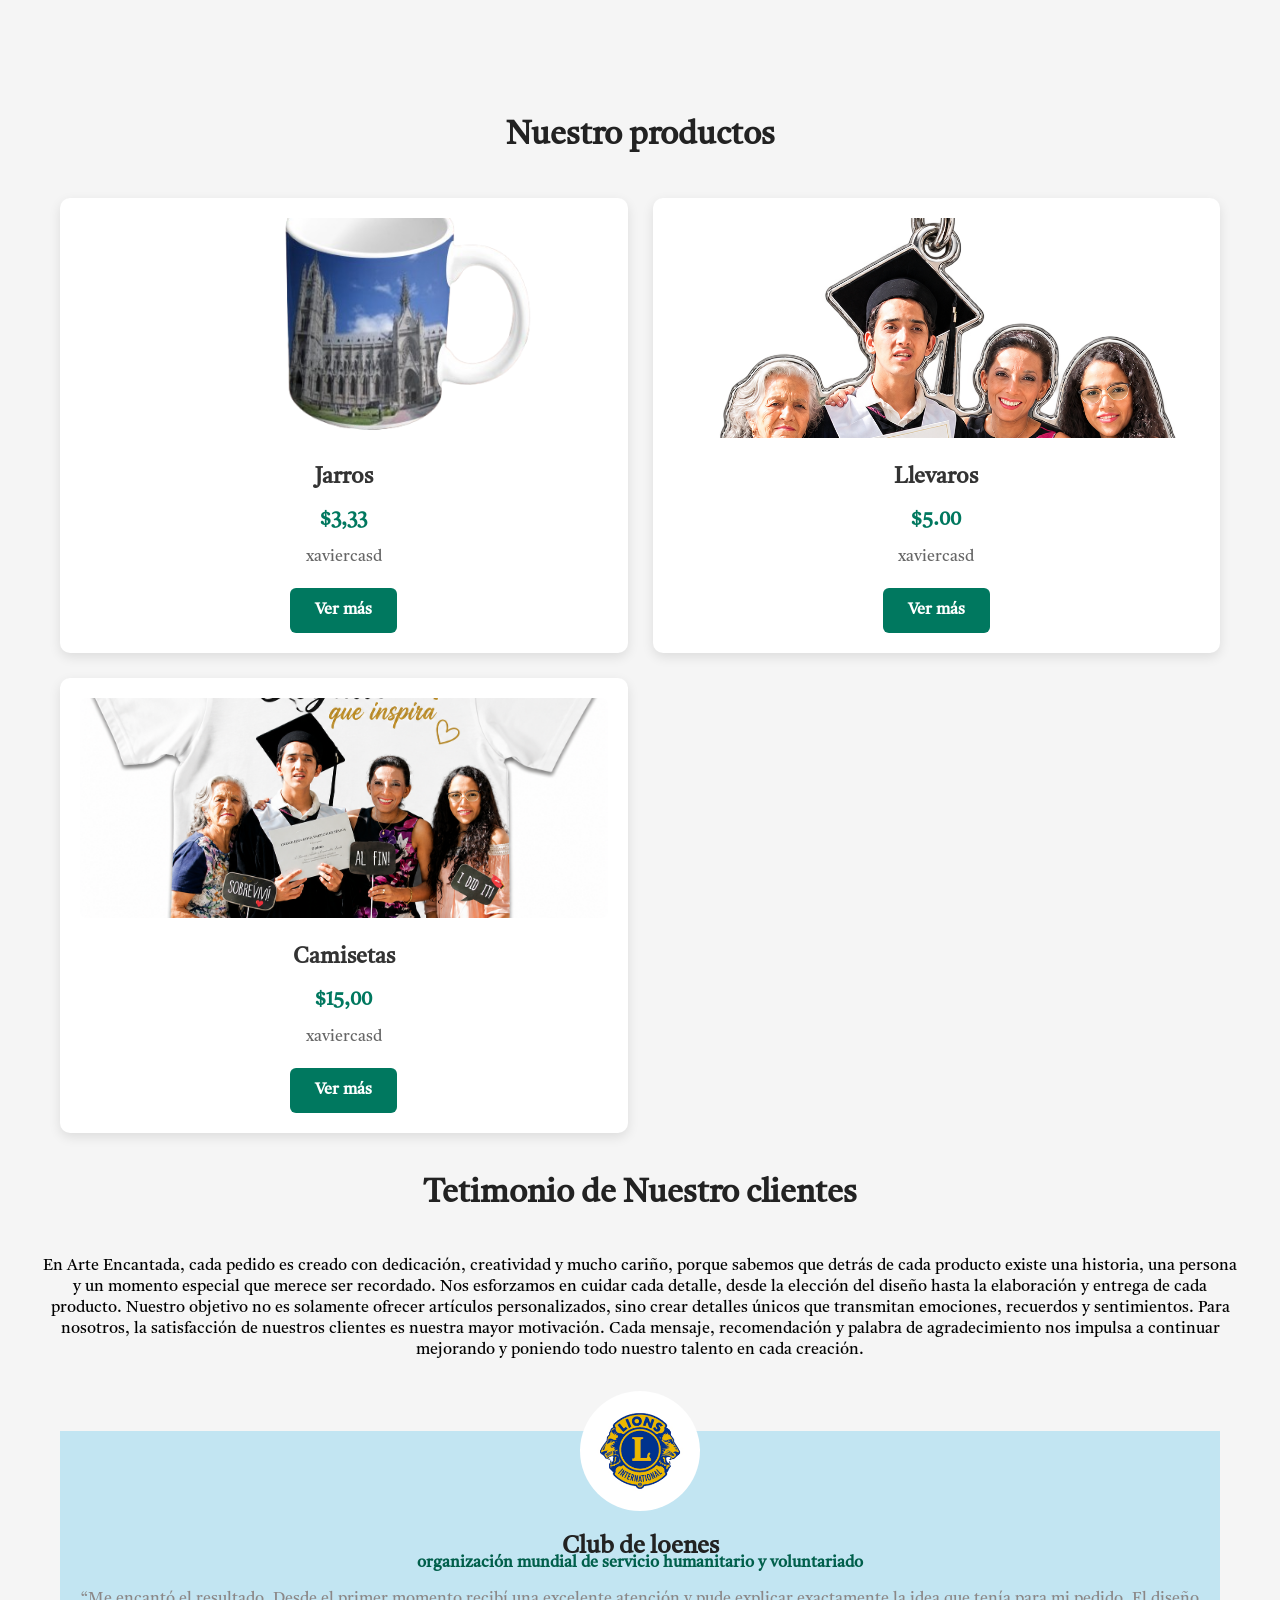
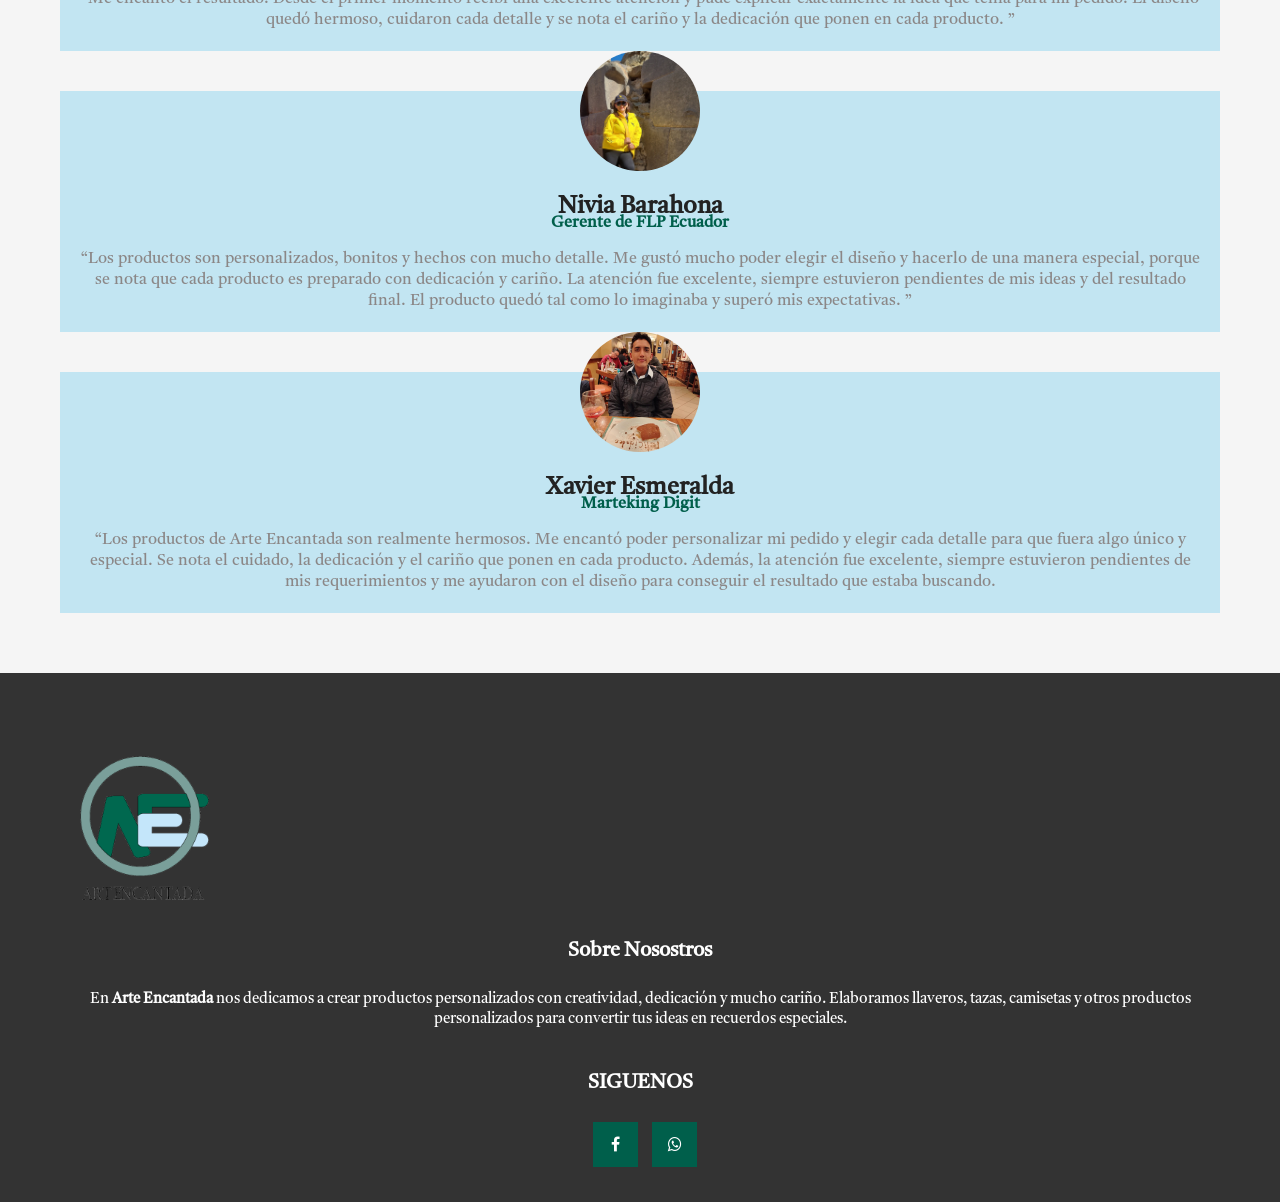
==== commit ba06d364: "acomode las seccion de testimonal" ====
--- a/index.html
+++ b/index.html
@@ -1,143 +1,157 @@
-    <!DOCTYPE html>
-    <html lang="es">
+<!DOCTYPE html>
+<html lang="es">
 
-    <head>
-        <meta charset="UTF-8">
-        <meta name="viewport" content="width=device-width, initial-scale=1.0">
-        <title>Inicios</title>
-        <link rel="stylesheet" href="Estilo/estilo.css">
-        <link rel="shortcut icon" href="Imagenes/Arte-encantad.png" type="image/x-icon">
-        <link rel="preconnect" href="https://fonts.googleapis.com">
-        <link rel="preconnect" href="https://fonts.gstatic.com" crossorigin>
-        <link rel="stylesheet" href="https://stackpath.bootstrapcdn.com/font-awesome/4.7.0/css/font-awesome.min.css">
-        <link href="https://fonts.googleapis.com/css2?family=Castoro:ital@0;1&display=swap" rel="stylesheet">
-    </head>
+<head>
+    <meta charset="UTF-8">
+    <meta name="viewport" content="width=device-width, initial-scale=1.0">
+    <title>Inicios</title>
+    <link rel="stylesheet" href="Estilo/estilo.css">
+    <link rel="shortcut icon" href="Imagenes/Arte-encantad.png" type="image/x-icon">
+    <link rel="preconnect" href="https://fonts.googleapis.com">
+    <link rel="preconnect" href="https://fonts.gstatic.com" crossorigin>
+    <link rel="stylesheet" href="https://stackpath.bootstrapcdn.com/font-awesome/4.7.0/css/font-awesome.min.css">
+    <link href="https://fonts.googleapis.com/css2?family=Castoro:ital@0;1&display=swap" rel="stylesheet">
+</head>
 
-    <body>
-   
-        <nav class="nav" id="nav">
-         <div class="logo-arte">Arte Encantada</div>
-           <button class="abrir-menu" id="abir">Abrir</button>
-           <ul class="nav-links" >
-                <button class="cierra-menu" id="cerra">Cierrar</button>
-                <li><a href="index.html">Inicio</a></li>
-                <li><a href="nosostro.html">Nosostros somos</a></li>
-                <li><a href="conct.html">Contactos</a></li>
-            </ul>
-        </nav>
+<body>
 
-        <main>
-            <section class="inicios" >
-                <h1>Arte Encantada</h1>
-                <p>Su mejores diseños en una jarro</p>
-                <a href="#tienda" class="cts-boton">ir a la Tienda</a>
-            </section>
-            <section>
-                <div class="contenedor">
-                    <img src="Imagenes/historia.jpg" alt="">
-                    <div class="textos">
-                        <h2>NUESTO HISTORIA</h2>
-                        <p>
-                            En <strong>Arte Encantada</strong> nos dedicamos a crear
-                            productos personalizados con creatividad, dedicación y mucho cariño.
-                            Elaboramos llaveros, tazas, camisetas y otros productos
-                            personalizados para convertir tus ideas en recuerdos especiales.
-                        </p>
-                        <p>
-                            Nuestro objetivo es ofrecer productos de calidad,
-                            diseños originales y una atención cercana a cada cliente.
-                        </p>
+    <nav class="nav" id="nav">
+        <div class="logo-arte">Arte Encantada</div>
+        <button class="abrir-menu" id="abir">Abrir</button>
+        <ul class="nav-links">
+            <button class="cierra-menu" id="cerra">Cierrar</button>
+            <li><a href="index.html">Inicio</a></li>
+            <li><a href="nosostro.html">Nosostros somos</a></li>
+            <li><a href="conct.html">Contactos</a></li>
+        </ul>
+    </nav>
 
-                        <a href="nosostro.html" class="cts-boton2">Conocer más</a>
-                    </div>
-                </div>
-            </section>
-            
-                <section>
-                <section>
-            <h2>Nuestro productos</h2>
-            <div class="producto-grid">
-                <div class="producto-card">
-                    <img class="imga-card" src="Imagenes/n.png"  class="card-imagen"alt="">
-                    <h2>Jarros</h2>
-                    <p class="percio">$3,33</p>
-                    <p class="descripcion">xaviercasd</p>
-                    <a href="https://wa.link/m8cdlv" target="_blank" class="cts-boton3">Ver más</a>
-                </div>
-                <div class="producto-card">
-                    <img src="Imagenes/llaveros.png" class="card-imagen5" alt="">
-                    <h2>Llevaros</h2>
-                    <p class="percio">$5.00</p>
-                    <p class="descripcion">xaviercasd</p>
-                    <a href="https://wa.link/cn8r3w"  target="_blank" class="cts-boton3">Ver más</a>
-                </div>
-                <div class="producto-card">
-                    <img src="Imagenes/camiseta.png" class="card-imagen"alt="">
-                    <h2>Camisetas</h2>
-                    <p class="percio">$15,00</p>
-                    <p class="descripcion">xaviercasd</p>
-                    <a href="https://wa.link/pigqp5" target="_blank" class="cts-boton3">Ver más</a>
-                </div>
-           </div>
+    <main>
+        <section class="inicios">
+            <h1>Arte Encantada</h1>
+            <p>Su mejores diseños en una jarro</p>
+            <a href="#tienda" class="cts-boton">ir a la Tienda</a>
+        </section>
+        <section>
+            <div class="contenedor">
+                <img src="Imagenes/historia.jpg" alt="">
+                <div class="textos">
+                    <h2>NUESTO HISTORIA</h2>
+                    <p>
+                        En <strong>Arte Encantada</strong> nos dedicamos a crear
+                        productos personalizados con creatividad, dedicación y mucho cariño.
+                        Elaboramos llaveros, tazas, camisetas y otros productos
+                        personalizados para convertir tus ideas en recuerdos especiales.
+                    </p>
+                    <p>
+                        Nuestro objetivo es ofrecer productos de calidad,
+                        diseños originales y una atención cercana a cada cliente.
+                    </p>
 
-    </div>  
-</section>
-
-        <section class="testimonio">
-            <div class="capa-black"></div>
-            <h2 class="texto-testi">Tetimonio de Nuestro clientes</h1>
-            <p>Lorem ipsum, dolor sit amet consectetur adipisicing elit. Facilis, officia nobis culpa est ab at
-                tenetur magni quaerat et consequatur in voluptatum illo asperiores! Laudantium tenetur repellat
-                incidunt velit aliquid!</p>
-            <div class="container-person">
-                <div class="testimonal">
-                    <div class="photo-perfil1"></div>
-                    <h1 class="texto-testi">Xavier Esmeralda</h1>
-                    <h4>Marteking Digit</h4>
-                    <p>Lorem ipsum dolor sit amet consectetur adipisicing elit. Deleniti voluptas molestias commodi,
-                        quam laborum delectus rerum a explicabo     nesciunt libero culpa, consectetur optio obcaecati
-                        veniam, ut nobis? Sequi, beatae quaerat.</p>
-                </div>
-                <div class="testimonal">
-                    <div class="photo-perfil2"></div>
-                    <h1 class="texto-testi">Xavier Esmeralda</h1>
-                    <h4>Marteking Digit</h4>
-                    <p>Lorem ipsum dolor sit amet consectetur adipisicing elit. Deleniti voluptas molestias commodi,
-                        quam laborum delectus rerum a explicabo     nesciunt libero culpa, consectetur optio obcaecati
-                        veniam, ut nobis? Sequi, beatae quaerat.</p>
-                </div>
-                
-                <div class="testimonal">
-                    <div class="photo-perfil3"></div>
-                    <h1 class="texto-testi">Xavier Esmeralda</h1>
-                    <h4>Marteking Digit</h4>
-                    <p>Lorem ipsum dolor sit amet consectetur adipisicing elit. Deleniti voluptas molestias commodi,
-                        quam laborum delectus rerum a explicabo     nesciunt libero culpa, consectetur optio obcaecati
-                        veniam, ut nobis? Sequi, beatae quaerat.</p>
+                    <a href="nosostro.html" class="cts-boton2">Conocer más</a>
                 </div>
             </div>
         </section>
-</main>
-    </body>
-    <footer class="piel-de-pagina">
-        <div class="grupo-1">
-            <img src="Imagenes/arte-2.png" class="logo-arte" alt="">
-            <div class="box">
-                <h2>Sobre Nosostros</h2>
-                <p>  En <strong>Arte Encantada</strong> nos dedicamos a crear
-                            productos personalizados con creatividad, dedicación y mucho cariño.
-                            Elaboramos llaveros, tazas, camisetas y otros productos
-                            personalizados para convertir tus ideas en recuerdos especiales.
-                </p>
+
+        <section>
+            <section>
+                <h2>Nuestro productos</h2>
+                <div class="producto-grid">
+                    <div class="producto-card">
+                        <img class="imga-card" src="Imagenes/n.png" class="card-imagen" alt="">
+                        <h2>Jarros</h2>
+                        <p class="percio">$3,33</p>
+                        <p class="descripcion">xaviercasd</p>
+                        <a href="https://wa.link/m8cdlv" target="_blank" class="cts-boton3">Ver más</a>
+                    </div>
+                    <div class="producto-card">
+                        <img src="Imagenes/llaveros.png" class="card-imagen5" alt="">
+                        <h2>Llevaros</h2>
+                        <p class="percio">$5.00</p>
+                        <p class="descripcion">xaviercasd</p>
+                        <a href="https://wa.link/cn8r3w" target="_blank" class="cts-boton3">Ver más</a>
+                    </div>
+                    <div class="producto-card">
+                        <img src="Imagenes/camiseta.png" class="card-imagen" alt="">
+                        <h2>Camisetas</h2>
+                        <p class="percio">$15,00</p>
+                        <p class="descripcion">xaviercasd</p>
+                        <a href="https://wa.link/pigqp5" target="_blank" class="cts-boton3">Ver más</a>
+                    </div>
+                </div>
+
+                </div>
+            </section>
+            <div class="testimonio">
+                <div class="capa-black"></div>
+                <h2 class="texto-testi">Tetimonio de Nuestro clientes</h1>
+                    <p>En Arte Encantada, cada pedido es creado con dedicación, creatividad y mucho cariño, porque
+                        sabemos que detrás de cada producto existe una historia, una persona y un momento especial que
+                        merece ser recordado.
+
+                        Nos esforzamos en cuidar cada detalle, desde la elección del diseño hasta la elaboración y
+                        entrega de cada producto. Nuestro objetivo no es solamente ofrecer artículos personalizados,
+                        sino crear detalles únicos que transmitan emociones, recuerdos y sentimientos.
+
+                        Para nosotros, la satisfacción de nuestros clientes es nuestra mayor motivación. Cada mensaje,
+                        recomendación y palabra de agradecimiento nos impulsa a continuar mejorando y poniendo todo
+                        nuestro talento en cada creación.</p>
+                    <div class="container-person">
+                        <div class="testimonal">
+                            <div class="photo-perfil1"></div>
+                            <h1 class="texto-testi">Club de loenes</h1>
+                            <h4>organización mundial de servicio humanitario y voluntariado</h4>
+                            <p>“Me encantó el resultado. Desde el primer momento recibí una excelente atención y pude
+                                explicar exactamente la idea que tenía para mi pedido. El diseño quedó hermoso, cuidaron
+                                cada detalle y se nota el cariño y la dedicación que ponen en cada producto.
+                                ”</p>
+                        </div>
+                        <div class="testimonal">
+                            <div class="photo-perfil2"></div>
+                            <h1 class="texto-testi">Nivia Barahona</h1>
+                            <h4>Gerente de FLP Ecuador</h4>
+                            <p>“Los productos son personalizados, bonitos y hechos con mucho detalle. Me gustó mucho
+                                poder elegir el diseño y hacerlo de una manera especial, porque se nota que cada
+                                producto es preparado con dedicación y cariño. La atención fue excelente, siempre
+                                estuvieron pendientes de mis ideas y del resultado final. El producto quedó tal como lo
+                                imaginaba y superó mis expectativas. ”</p>
+                        </div>
+
+                        <div class="testimonal">
+                            <div class="photo-perfil3"></div>
+                            <h1 class="texto-testi">Xavier Esmeralda</h1>
+                            <h4>Marteking Digit</h4>
+                            <p>“Los productos de Arte Encantada son realmente hermosos. Me encantó poder personalizar mi
+                                pedido y elegir cada detalle para que fuera algo único y especial. Se nota el cuidado,
+                                la dedicación y el cariño que ponen en cada producto. Además, la atención fue excelente,
+                                siempre estuvieron pendientes de mis requerimientos y me ayudaron con el diseño para
+                                conseguir el resultado que estaba buscando.</p>
+                        </div>
+                    </div>
             </div>
-            <div class="box">
-                <h2>SIGUENOS</h2>
-                <div class="red-sociales">
-                    <a href="https://www.facebook.com/profile.php?id=61575005232632" class="fa fa-facebook" target="_blank"></a>
-                    <a href="https://wa.link/ekcjbc" class="fa fa-whatsapp" target="_blank"></a>
-                </div>
+    </main>
+</body>
+<footer class="piel-de-pagina">
+    <div class="grupo-1">
+        <img src="Imagenes/arte-2.png" class="logo-arte" alt="">
+        <div class="box">
+            <h2>Sobre Nosostros</h2>
+            <p> En <strong>Arte Encantada</strong> nos dedicamos a crear
+                productos personalizados con creatividad, dedicación y mucho cariño.
+                Elaboramos llaveros, tazas, camisetas y otros productos
+                personalizados para convertir tus ideas en recuerdos especiales.
+            </p>
+        </div>
+        <div class="box">
+            <h2>SIGUENOS</h2>
+            <div class="red-sociales">
+                <a href="https://www.facebook.com/profile.php?id=61575005232632" class="fa fa-facebook"
+                    target="_blank"></a>
+                <a href="https://wa.link/ekcjbc" class="fa fa-whatsapp" target="_blank"></a>
             </div>
         </div>
-    </footer>
-    <script src="/xavi.js"></script>
-    </html>+    </div>
+</footer>
+<script src="/xavi.js"></script>
+
+</html>
--- a/Estilo/estilo.css
+++ b/Estilo/estilo.css
@@ -291,7 +291,7 @@
 }   
 
 .testimonio{
-    width: 1000%;
+    width: 100%;
     max-width: 1200px;
     text-align: center;
     margin: auto;
@@ -317,10 +317,10 @@
 }
 
 .photo-perfil1{
-    background-image: url(../Imagenes/xavier.png);
+    background-image: url(../Imagenes/leones.png);
 }
 .photo-perfil2{
-    background-image: url(../Imagenes/4.jpg);
+    background-image: url(../Imagenes/nivia.jpg);
 }
 .photo-perfil3{
     background-image: url(../Imagenes/5.jpg);
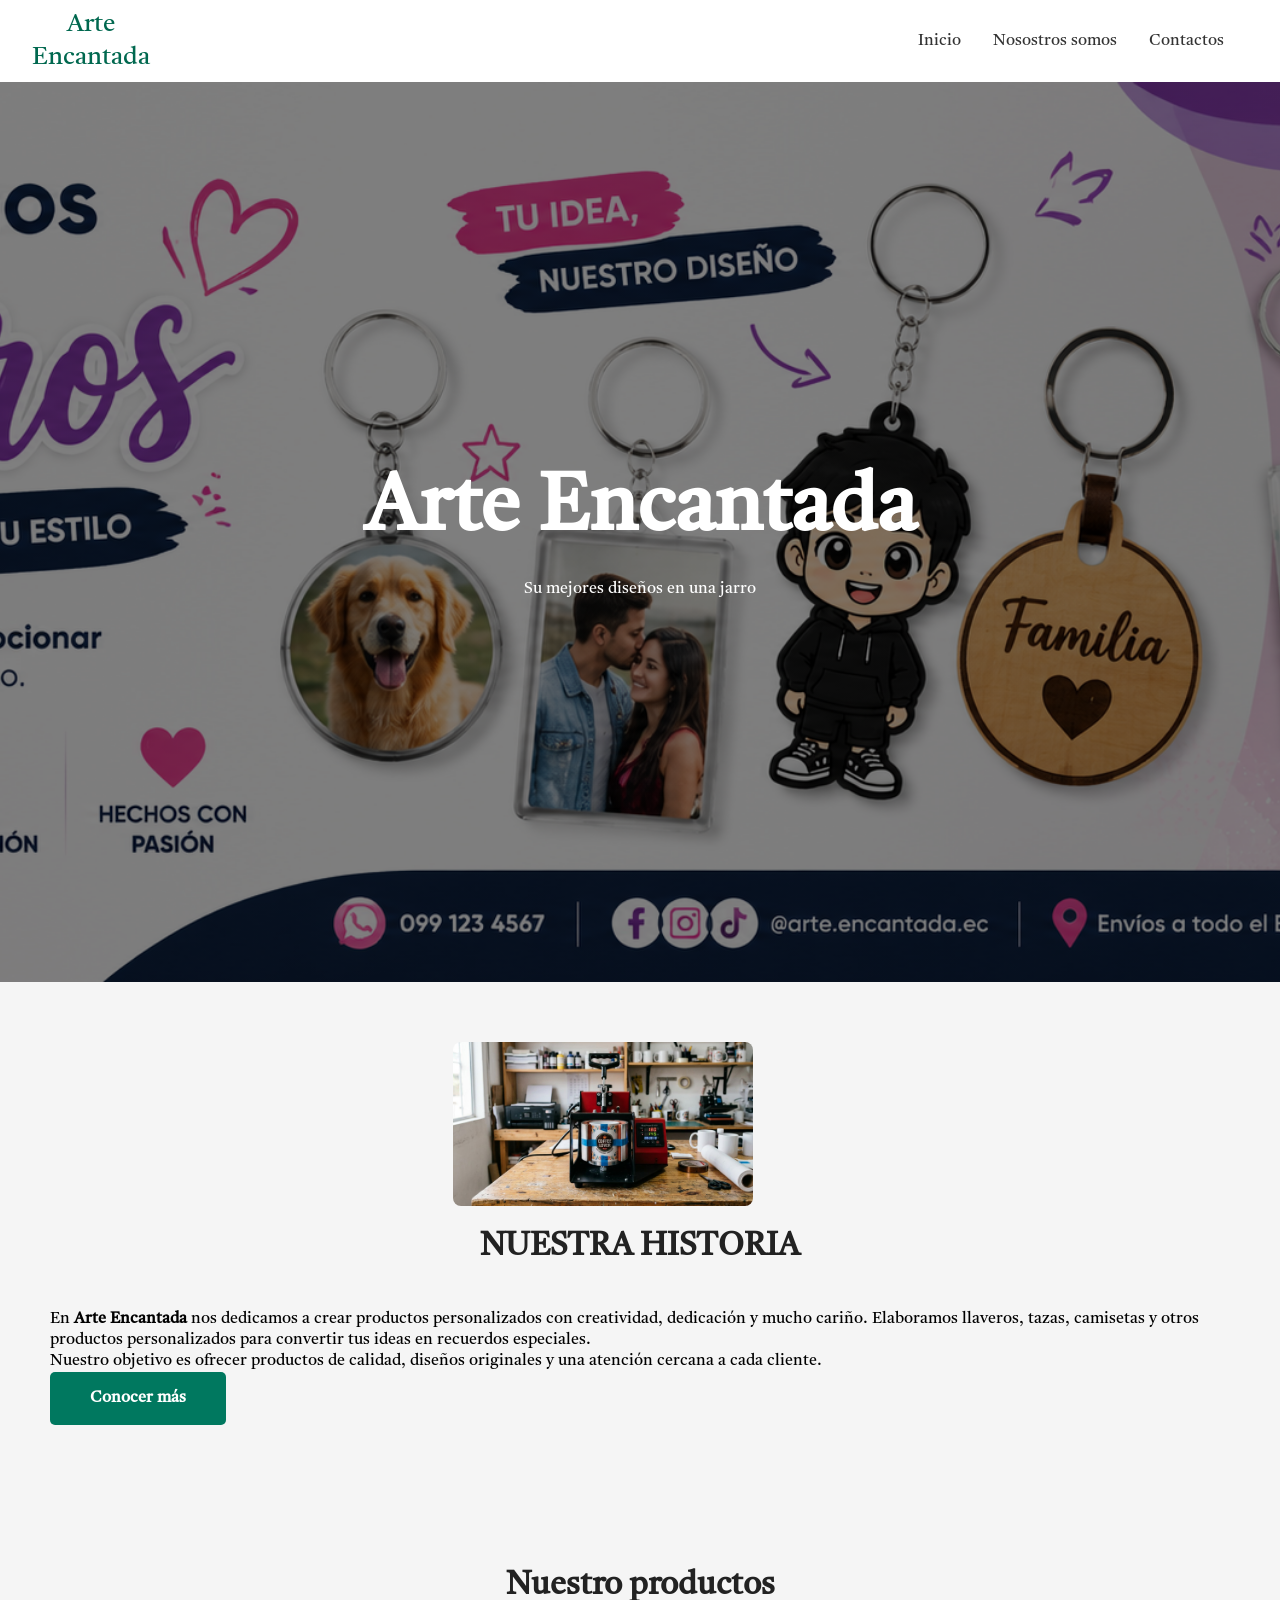
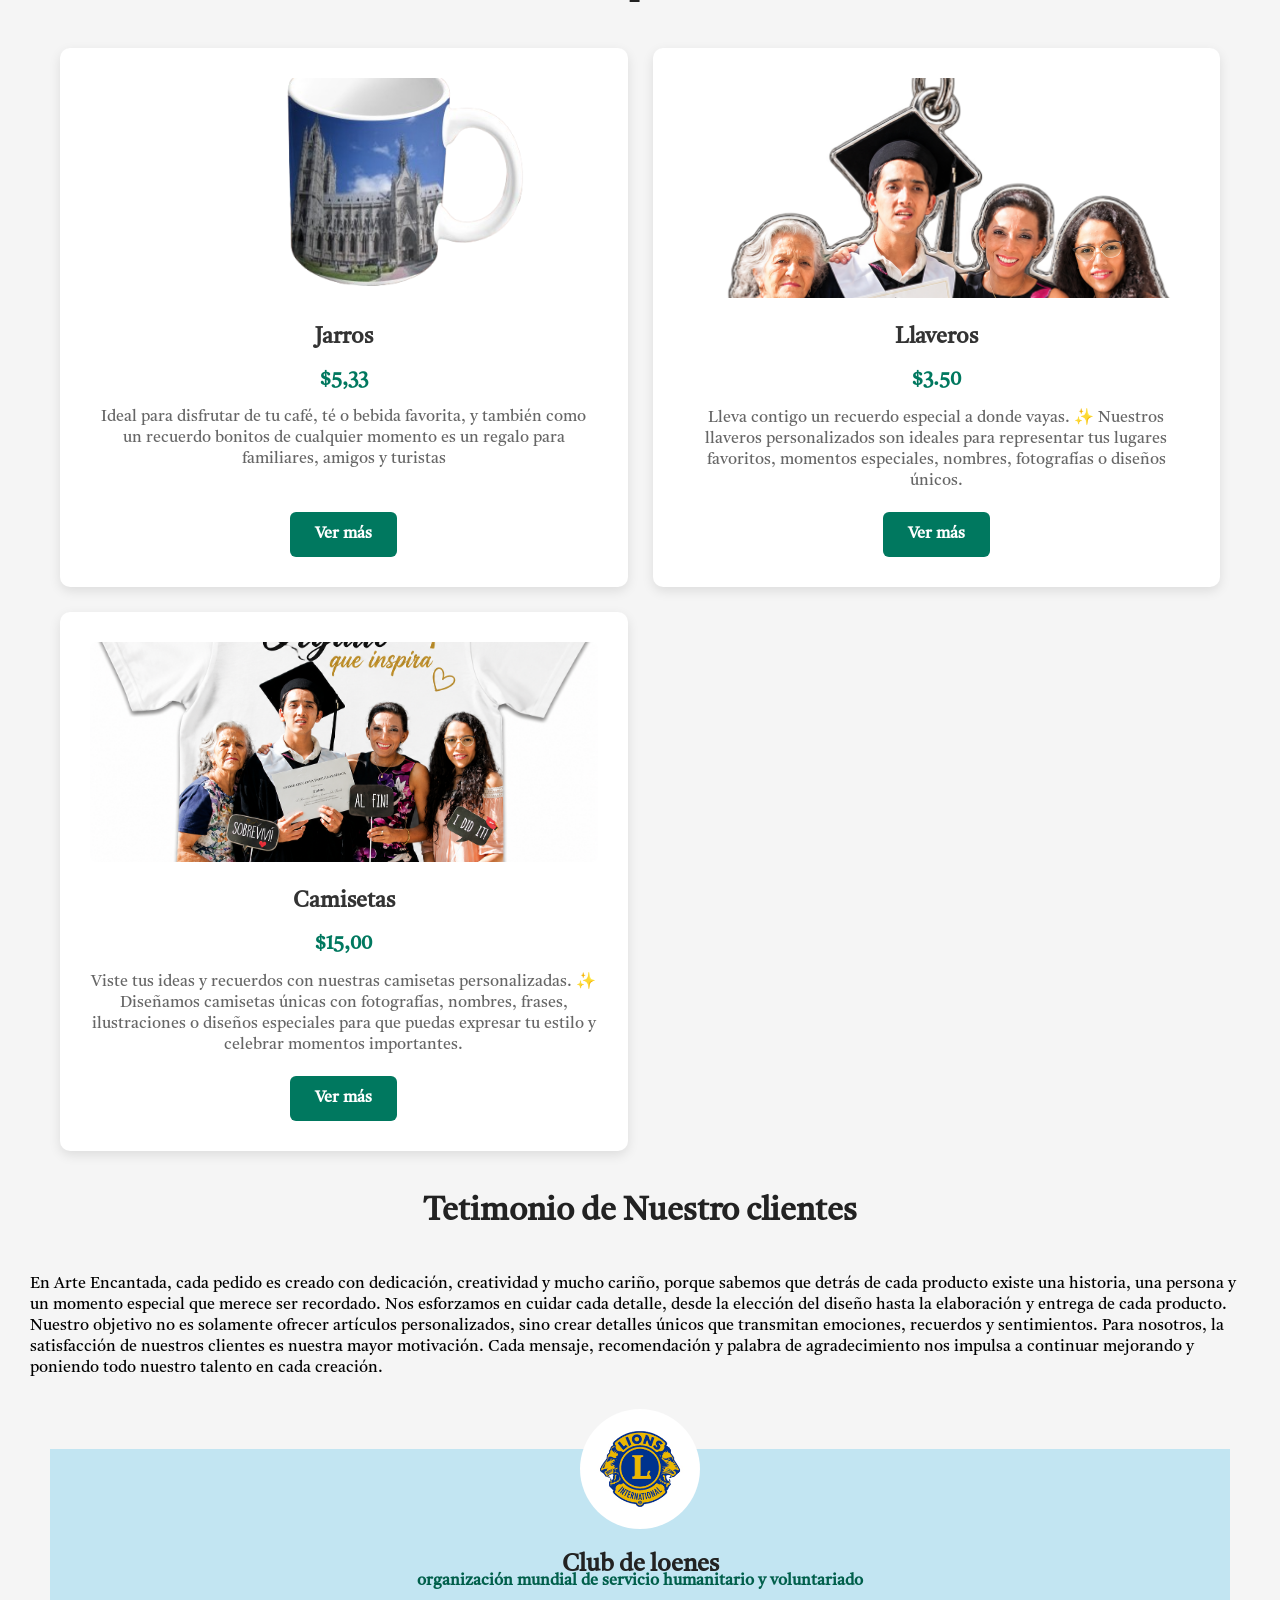
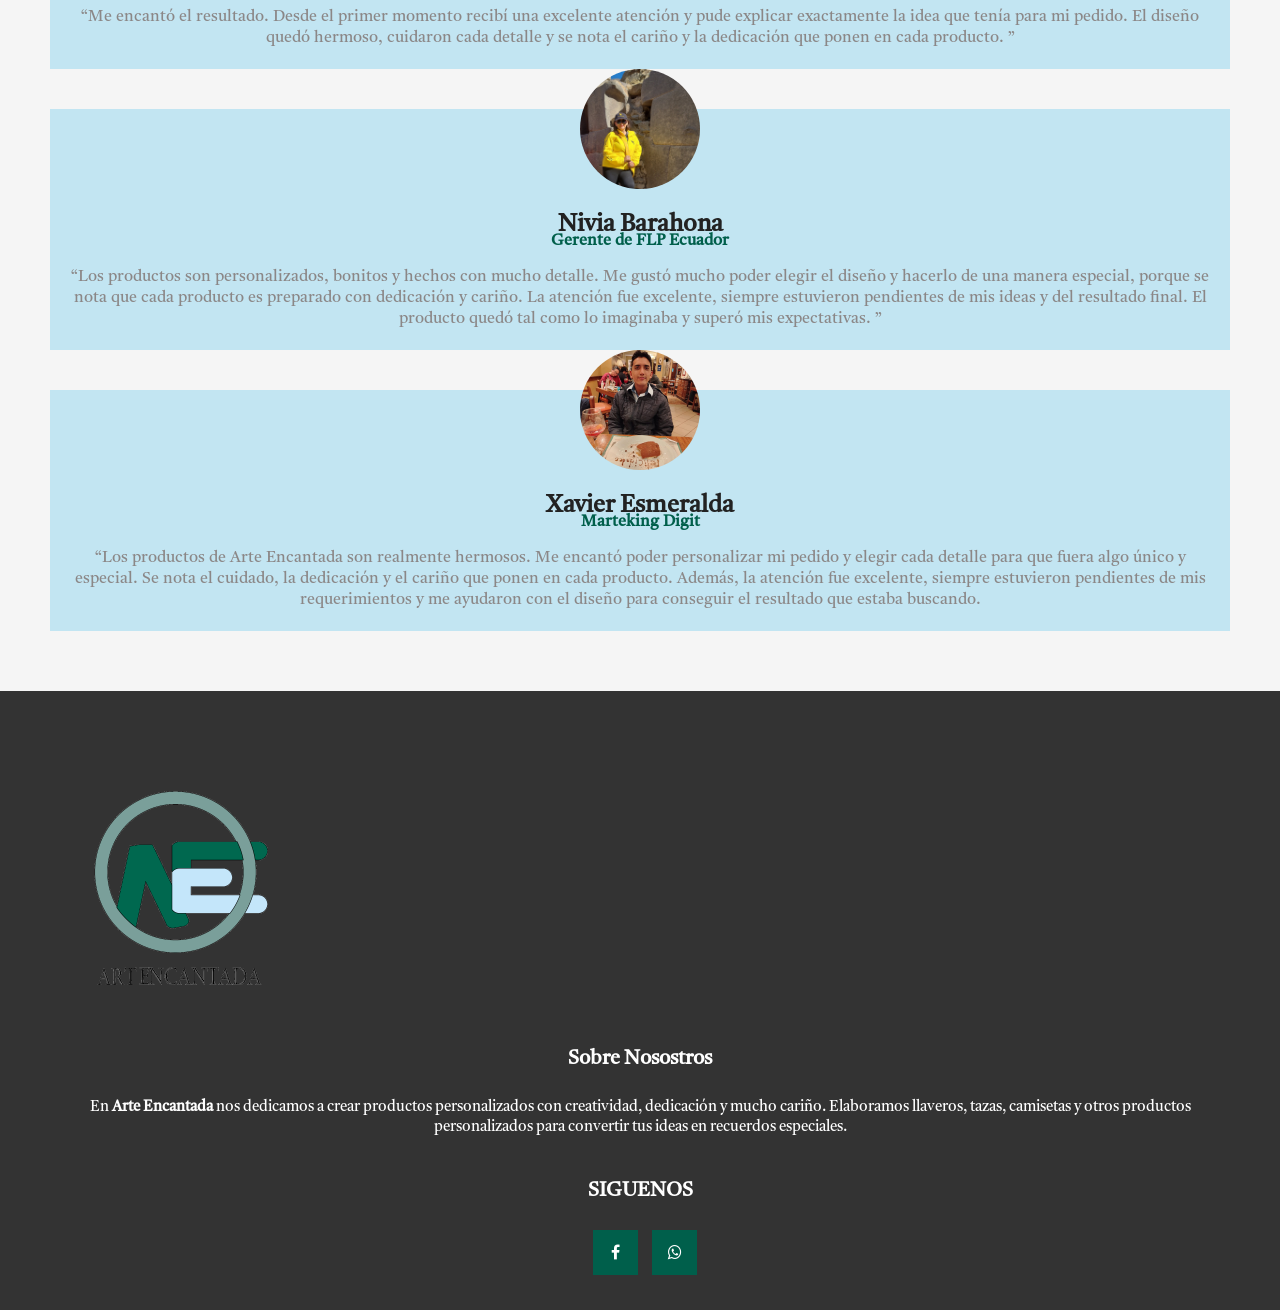
==== commit 5b87a48f: "modificer todas las paginas junto con los estilo" ====
--- a/index.html
+++ b/index.html
@@ -17,11 +17,9 @@
 
     <nav class="nav" id="nav">
         <div class="logo-arte">Arte Encantada</div>
-        <button class="abrir-menu" id="abir">Abrir</button>
-        <ul class="nav-links">
-            <button class="cierra-menu" id="cerra">Cierrar</button>
+        <ul class="nav-links">  
             <li><a href="index.html">Inicio</a></li>
-            <li><a href="nosostro.html">Nosostros somos</a></li>
+            <li><a href="nso.html">Nosostros somos</a></li>
             <li><a href="conct.html">Contactos</a></li>
         </ul>
     </nav>
@@ -30,13 +28,12 @@
         <section class="inicios">
             <h1>Arte Encantada</h1>
             <p>Su mejores diseños en una jarro</p>
-            <a href="#tienda" class="cts-boton">ir a la Tienda</a>
         </section>
         <section>
             <div class="contenedor">
                 <img src="Imagenes/historia.jpg" alt="">
                 <div class="textos">
-                    <h2>NUESTO HISTORIA</h2>
+                    <h2>NUESTRA HISTORIA</h2>
                     <p>
                         En <strong>Arte Encantada</strong> nos dedicamos a crear
                         productos personalizados con creatividad, dedicación y mucho cariño.
@@ -48,7 +45,7 @@
                         diseños originales y una atención cercana a cada cliente.
                     </p>
 
-                    <a href="nosostro.html" class="cts-boton2">Conocer más</a>
+                    <a href="nso.html" class="cts-boton2">Conocer más</a>
                 </div>
             </div>
         </section>
@@ -60,29 +57,29 @@
                     <div class="producto-card">
                         <img class="imga-card" src="Imagenes/n.png" class="card-imagen" alt="">
                         <h2>Jarros</h2>
-                        <p class="percio">$3,33</p>
-                        <p class="descripcion">xaviercasd</p>
+                        <p class="percio">$5,33</p>
+                        <p class="descripcion">Ideal para disfrutar de tu café, té o bebida favorita, y también como un recuerdo bonitos de cualquier momento es un regalo para familiares, amigos y turistas   </p>
                         <a href="https://wa.link/m8cdlv" target="_blank" class="cts-boton3">Ver más</a>
                     </div>
                     <div class="producto-card">
                         <img src="Imagenes/llaveros.png" class="card-imagen5" alt="">
-                        <h2>Llevaros</h2>
-                        <p class="percio">$5.00</p>
-                        <p class="descripcion">xaviercasd</p>
+                        <h2>Llaveros</h2>
+                        <p class="percio">$3.50</p>
+                        <p class="descripcion">Lleva contigo un recuerdo especial a donde vayas. ✨ Nuestros llaveros personalizados son ideales para representar tus lugares favoritos, momentos especiales, nombres, fotografías o diseños únicos.</p>
                         <a href="https://wa.link/cn8r3w" target="_blank" class="cts-boton3">Ver más</a>
                     </div>
                     <div class="producto-card">
                         <img src="Imagenes/camiseta.png" class="card-imagen" alt="">
                         <h2>Camisetas</h2>
                         <p class="percio">$15,00</p>
-                        <p class="descripcion">xaviercasd</p>
+                        <p class="descripcion">Viste tus ideas y recuerdos con nuestras camisetas personalizadas. ✨ Diseñamos camisetas únicas con fotografías, nombres, frases, ilustraciones o diseños especiales para que puedas expresar tu estilo y celebrar momentos importantes.</p>
                         <a href="https://wa.link/pigqp5" target="_blank" class="cts-boton3">Ver más</a>
                     </div>
                 </div>
 
                 </div>
             </section>
-            <div class="testimonio">
+            <div class="testdimonio">
                 <div class="capa-black"></div>
                 <h2 class="texto-testi">Tetimonio de Nuestro clientes</h1>
                     <p>En Arte Encantada, cada pedido es creado con dedicación, creatividad y mucho cariño, porque
@@ -131,27 +128,29 @@
             </div>
     </main>
 </body>
-<footer class="piel-de-pagina">
-    <div class="grupo-1">
-        <img src="Imagenes/arte-2.png" class="logo-arte" alt="">
-        <div class="box">
-            <h2>Sobre Nosostros</h2>
-            <p> En <strong>Arte Encantada</strong> nos dedicamos a crear
-                productos personalizados con creatividad, dedicación y mucho cariño.
-                Elaboramos llaveros, tazas, camisetas y otros productos
-                personalizados para convertir tus ideas en recuerdos especiales.
-            </p>
-        </div>
-        <div class="box">
-            <h2>SIGUENOS</h2>
-            <div class="red-sociales">
-                <a href="https://www.facebook.com/profile.php?id=61575005232632" class="fa fa-facebook"
-                    target="_blank"></a>
-                <a href="https://wa.link/ekcjbc" class="fa fa-whatsapp" target="_blank"></a>
+
+ <footer class="piel-de-pagina">
+        <div class="grupo-1">
+            <img src="Imagenes/arte-2.png" class="logo-arte-final" alt="">
+            <div class="box">
+                <h2>Sobre Nosostros</h2>
+                <p>  En <strong>Arte Encantada</strong> nos dedicamos a crear
+                            productos personalizados con creatividad, dedicación y mucho cariño.
+                            Elaboramos llaveros, tazas, camisetas y otros productos
+                            personalizados para convertir tus ideas en recuerdos especiales.
+                </p>
+            </div>
+            <div class="box">
+                <h2>SIGUENOS</h2>
+                <div class="red-sociales">
+                    <a href="https://www.facebook.com/profile.php?id=61575005232632" class="fa fa-facebook" target="_blank"></a>
+                    <a href="https://wa.link/ekcjbc" class="fa fa-whatsapp" target="_blank"></a>
+                </div>
             </div>
         </div>
-    </div>
-</footer>
+    </footer>
+</html>  
+
 <script src="/xavi.js"></script>
 
 </html>
--- a/Estilo/estilo.css
+++ b/Estilo/estilo.css
@@ -34,10 +34,7 @@
     margin: 0 auto;
     color: #00684f;
 }
-.abrir-menu,
-.cierra-menu{
-    display: none;
-}
+
 /*links a inicios*/
 .link-de-index{
     display: flex;
@@ -158,14 +155,18 @@
 }
 /*imagen*/
 imga-card{
-    width: 1254px;
-    height: 1254px;
+    width: 100%;
+    height: 1080%;
+}
+.card-imagen5{
+    width: 1080%;
+    height: 1808px;
 }
 /* TARJETA */
 .producto-card {
     background-color: white;
     border-radius: 10px;
-    padding: 20px;
+    padding: 30px;
     text-align: center;
     box-shadow: 0 4px 12px rgba(0, 0, 0, 0.10);
 
@@ -239,9 +240,15 @@
     width: 100%;
     background-color: #333;
 }
+.logo-arte-final{
+    width:270px;
+    height:270px;
+    margin-bottom: 20px;
+}
 .logo-arte{
-    width: 200px;
-    height: 200px;
+    width: 70px;
+    height:50px;
+    font-size: 25px;
     display: flex;
     justify-content: center;
     align-items: center;
@@ -389,42 +396,49 @@
     font-size: 16px;
     border: none;
     outline: 0px;
+    margin-bottom: 20px;
     background: #005f4b;
     color: white;
     border-radius: 3px; ;
     cursor: pointer;
     transition: all 300ms ease;
  }
+ .abrir-menu,
+ .cierrar-menu{
+    display: none;
+ }
 /*Responsive*/
 @media (max-width: 1500px) {
-    /*.abrir-menu,
-    .cierra-menu{
+ /* .abrir-menu,
+   .cierrar-menu{
         display: block;
     }
     .nav-links{
         opacity: 0;
-        flex-direction: column;
-        
-        display: flex;
+        visibility: hidden;
+    }
+    .nav-links{
+        position: absolute;
+        top: 0;
+        bottom: 0;
+        right: 0;
+        gap: 1rem;
+        background-color: #005f4b;
+        padding: 2rem;
+        box-shadow: 0 0 0 100vmax rgba(0, 0, 5, 0.488);
+    }
+    .nav-links{
         flex-direction: column;
         align-items: end;
 
-        gap: 2rem;
-        position: absolute;
-        top: 0;
-        flex-direction: column;
-        right: 0;
-        bottom: 0;
-        background-color: #C2E5F2;
-        padding: 2rem;
-        box-shadow: 0 0 0 100vmax rgba(0,0,0,0.5);
-    }
-    .nav,
-    .visible{
-       opacity: 1;
+    }
+    .nav-links .visible{
+        opacity: 1;
         visibility: visible;
+    }
+    .nav-links li a{
+        color: #f5f5f5;
     }*/
-  
     .contenedor {
         flex-direction: column;
         margin: 20px;
@@ -497,9 +511,14 @@
     .btn-envia {
         width: 100%;
     }
-
+    
 }
 @media (max-width: 800px) {
+    .logo-arte-final{
+    text-align: center;
+    display: block;
+    margin: auto 0;
+    }
     .contenedor {
         flex-direction: column;
         margin: 20px;
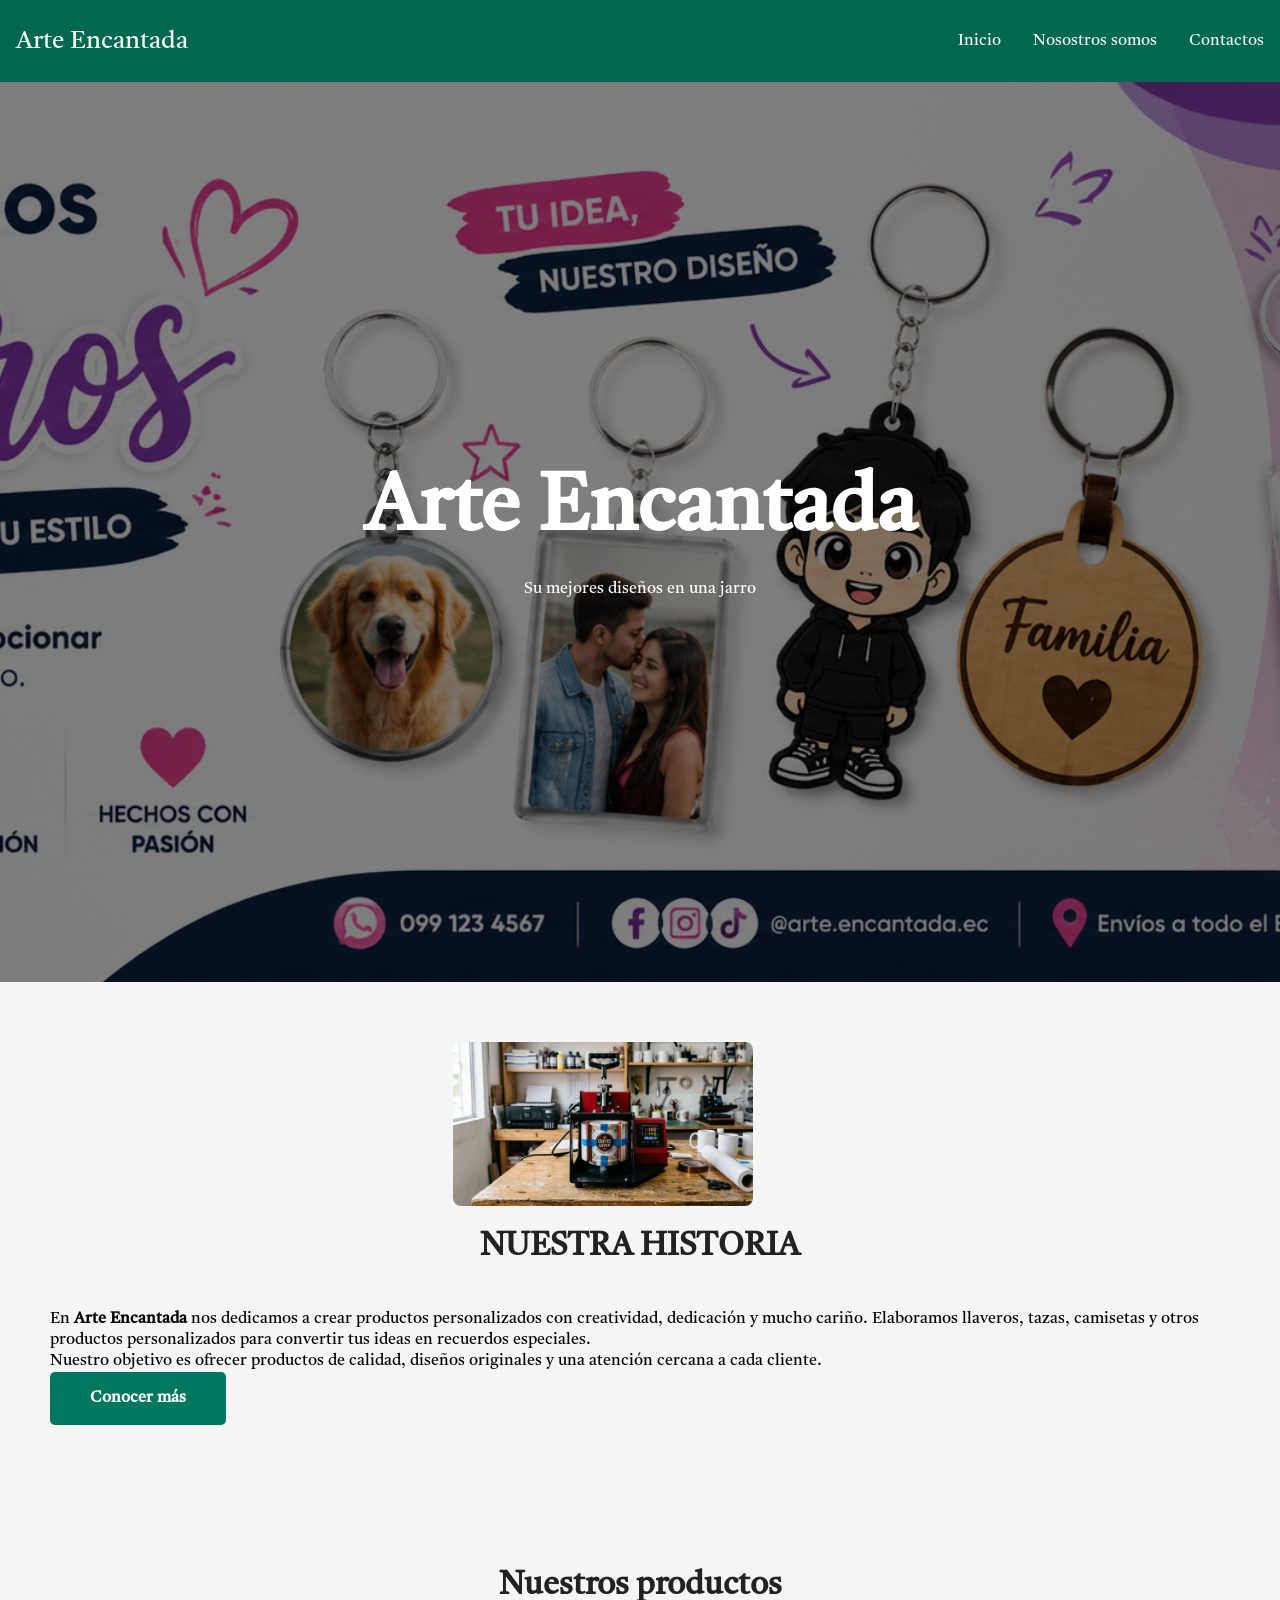
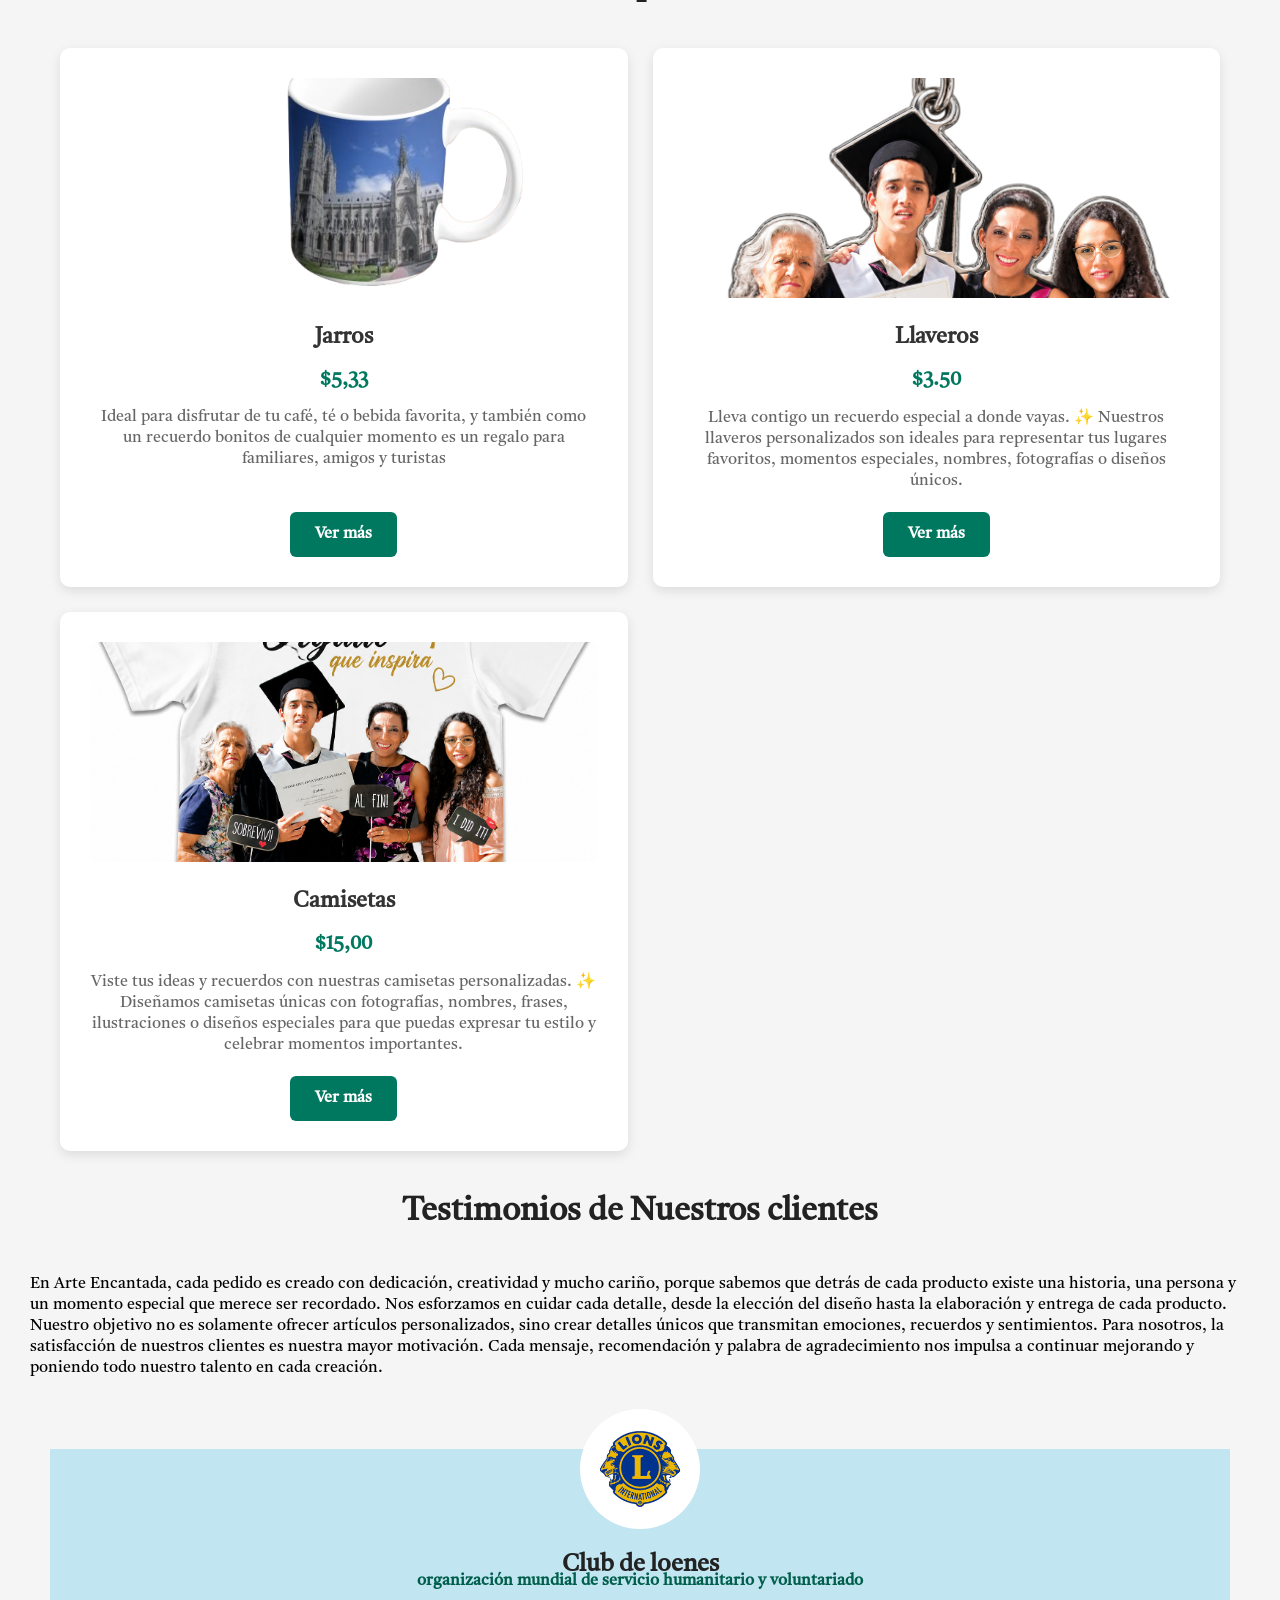
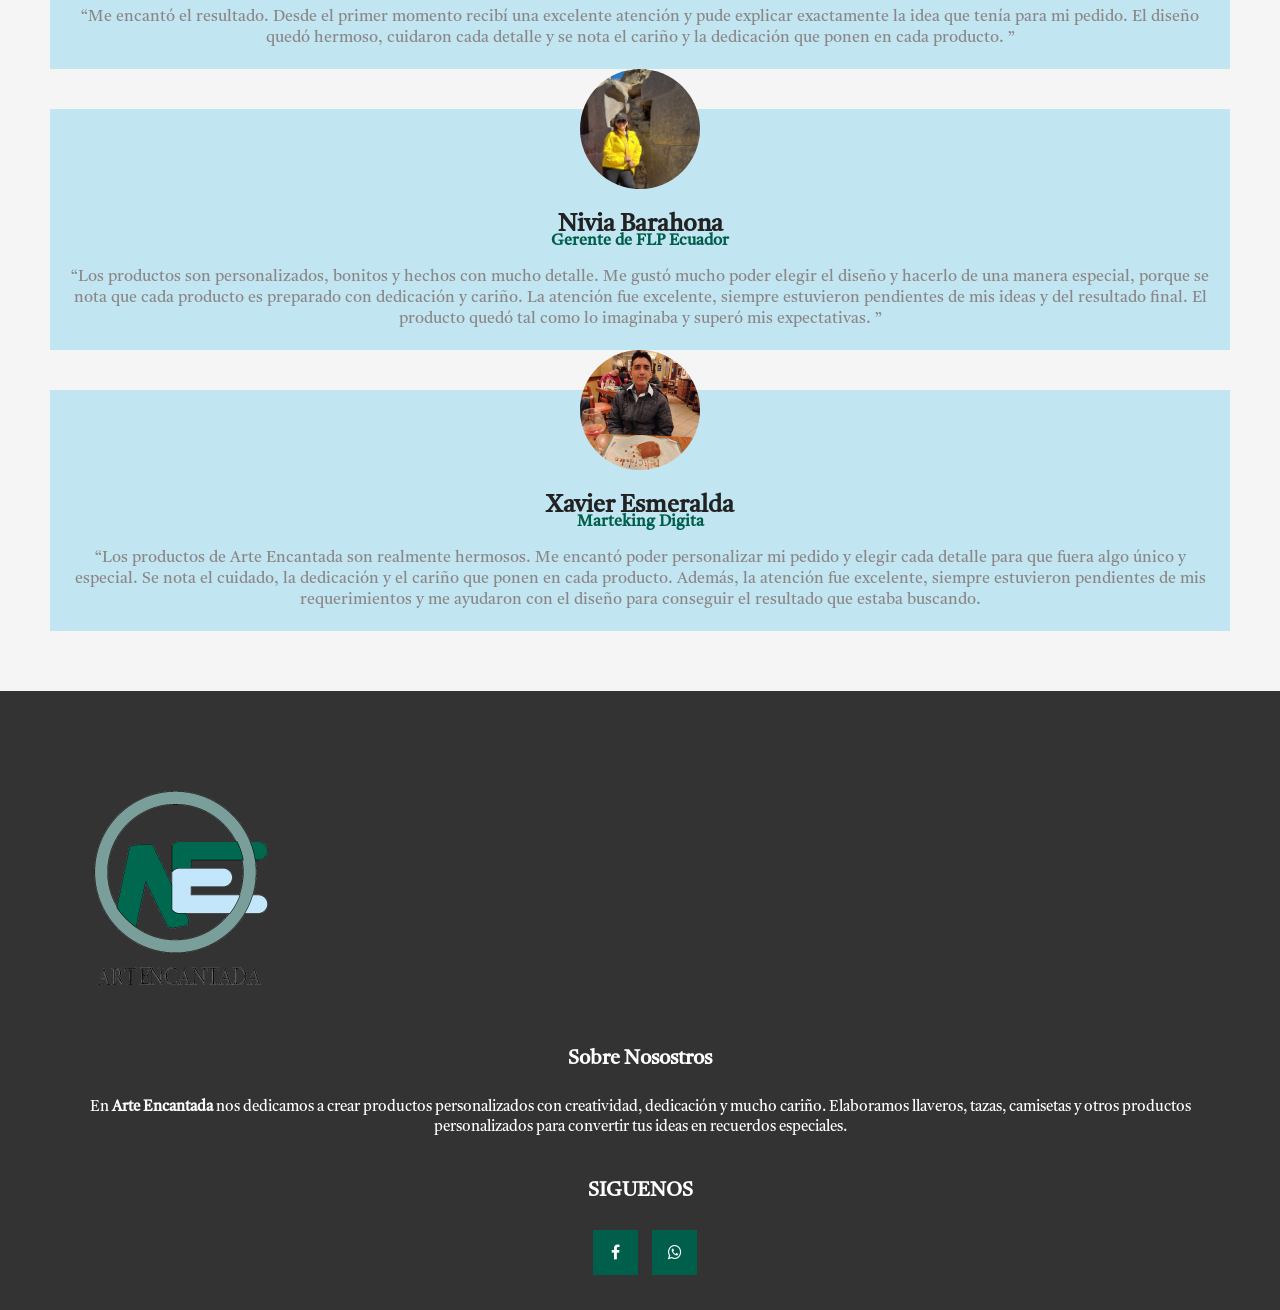
==== commit 0b3fce01: "Modifice el header" ====
--- a/index.html
+++ b/index.html
@@ -15,14 +15,19 @@
 
 <body>
 
-    <nav class="nav" id="nav">
+    <header>
         <div class="logo-arte">Arte Encantada</div>
-        <ul class="nav-links">  
-            <li><a href="index.html">Inicio</a></li>
-            <li><a href="nso.html">Nosostros somos</a></li>
-            <li><a href="conct.html">Contactos</a></li>
-        </ul>
-    </nav>
+        <button  class="abrir-menu" id="abrir">Abrir</button>
+     
+        <nav class="nav"  id="nav">
+            <ul class="nav-links"> 
+                <button class="cierrar-menu" id="cierrar">Cierrar</button> 
+                <li><a href="index.html">Inicio</a></li>
+                <li><a href="nso.html">Nosostros somos</a></li>
+                <li><a href="conct.html">Contactos</a></li>
+            </ul>
+        </nav>
+    </header>
 
     <main>
         <section class="inicios">
@@ -52,7 +57,7 @@
 
         <section>
             <section>
-                <h2>Nuestro productos</h2>
+                <h2>Nuestros productos</h2>
                 <div class="producto-grid">
                     <div class="producto-card">
                         <img class="imga-card" src="Imagenes/n.png" class="card-imagen" alt="">
@@ -81,7 +86,7 @@
             </section>
             <div class="testdimonio">
                 <div class="capa-black"></div>
-                <h2 class="texto-testi">Tetimonio de Nuestro clientes</h1>
+                <h2 class="texto-testi">Testimonios de Nuestros clientes</h1>
                     <p>En Arte Encantada, cada pedido es creado con dedicación, creatividad y mucho cariño, porque
                         sabemos que detrás de cada producto existe una historia, una persona y un momento especial que
                         merece ser recordado.
@@ -117,7 +122,7 @@
                         <div class="testimonal">
                             <div class="photo-perfil3"></div>
                             <h1 class="texto-testi">Xavier Esmeralda</h1>
-                            <h4>Marteking Digit</h4>
+                            <h4>Marteking Digita</h4>
                             <p>“Los productos de Arte Encantada son realmente hermosos. Me encantó poder personalizar mi
                                 pedido y elegir cada detalle para que fuera algo único y especial. Se nota el cuidado,
                                 la dedicación y el cariño que ponen en cada producto. Además, la atención fue excelente,
--- a/Estilo/estilo.css
+++ b/Estilo/estilo.css
@@ -20,20 +20,14 @@
     list-style: 1.5;
 }
 header{
+    display: flex;
     align-items: center;
     justify-content: space-between;
     padding: 1rem;  
     background-color:#00684f;
-}
-nav{
-    display: flex;
     justify-content: space-between;
-    align-items: center;
-    padding:  1rem;
-    max-width: 1200px;
-    margin: 0 auto;
-    color: #00684f;
-}
+}
+
 
 /*links a inicios*/
 .link-de-index{
@@ -58,7 +52,7 @@
 }
 .nav-links a {
     text-decoration: none;
-    color: #333;
+    color: #Ffff;
 }
 /*portadas*/
 .inicios{
@@ -246,10 +240,11 @@
     margin-bottom: 20px;
 }
 .logo-arte{
-    width: 70px;
+
     height:50px;
     font-size: 25px;
     display: flex;
+    color: #f5f5f5;
     justify-content: center;
     align-items: center;
 }
@@ -409,7 +404,7 @@
  }
 /*Responsive*/
 @media (max-width: 1500px) {
- /* .abrir-menu,
+    /*.abrir-menu,
    .cierrar-menu{
         display: block;
     }
@@ -435,10 +430,10 @@
     .nav-links .visible{
         opacity: 1;
         visibility: visible;
-    }
+    }*/
     .nav-links li a{
         color: #f5f5f5;
-    }*/
+    }
     .contenedor {
         flex-direction: column;
         margin: 20px;
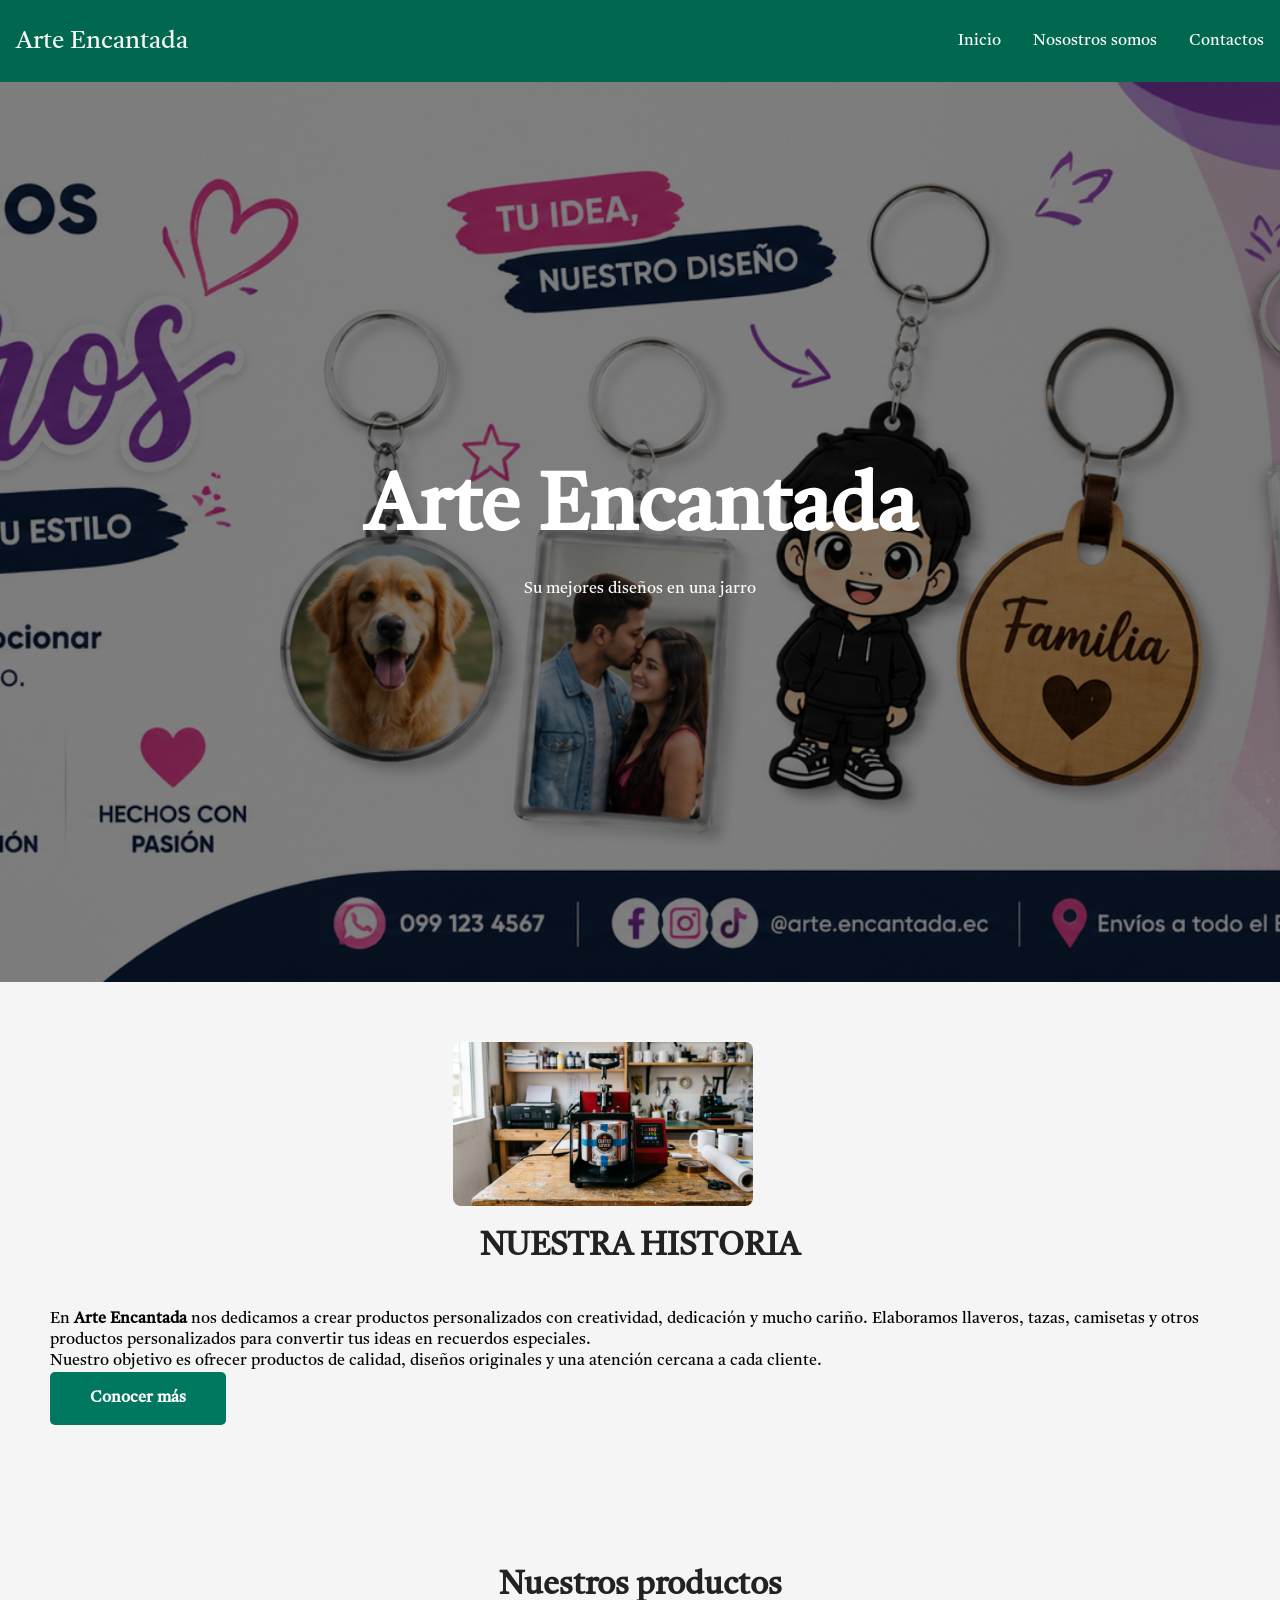
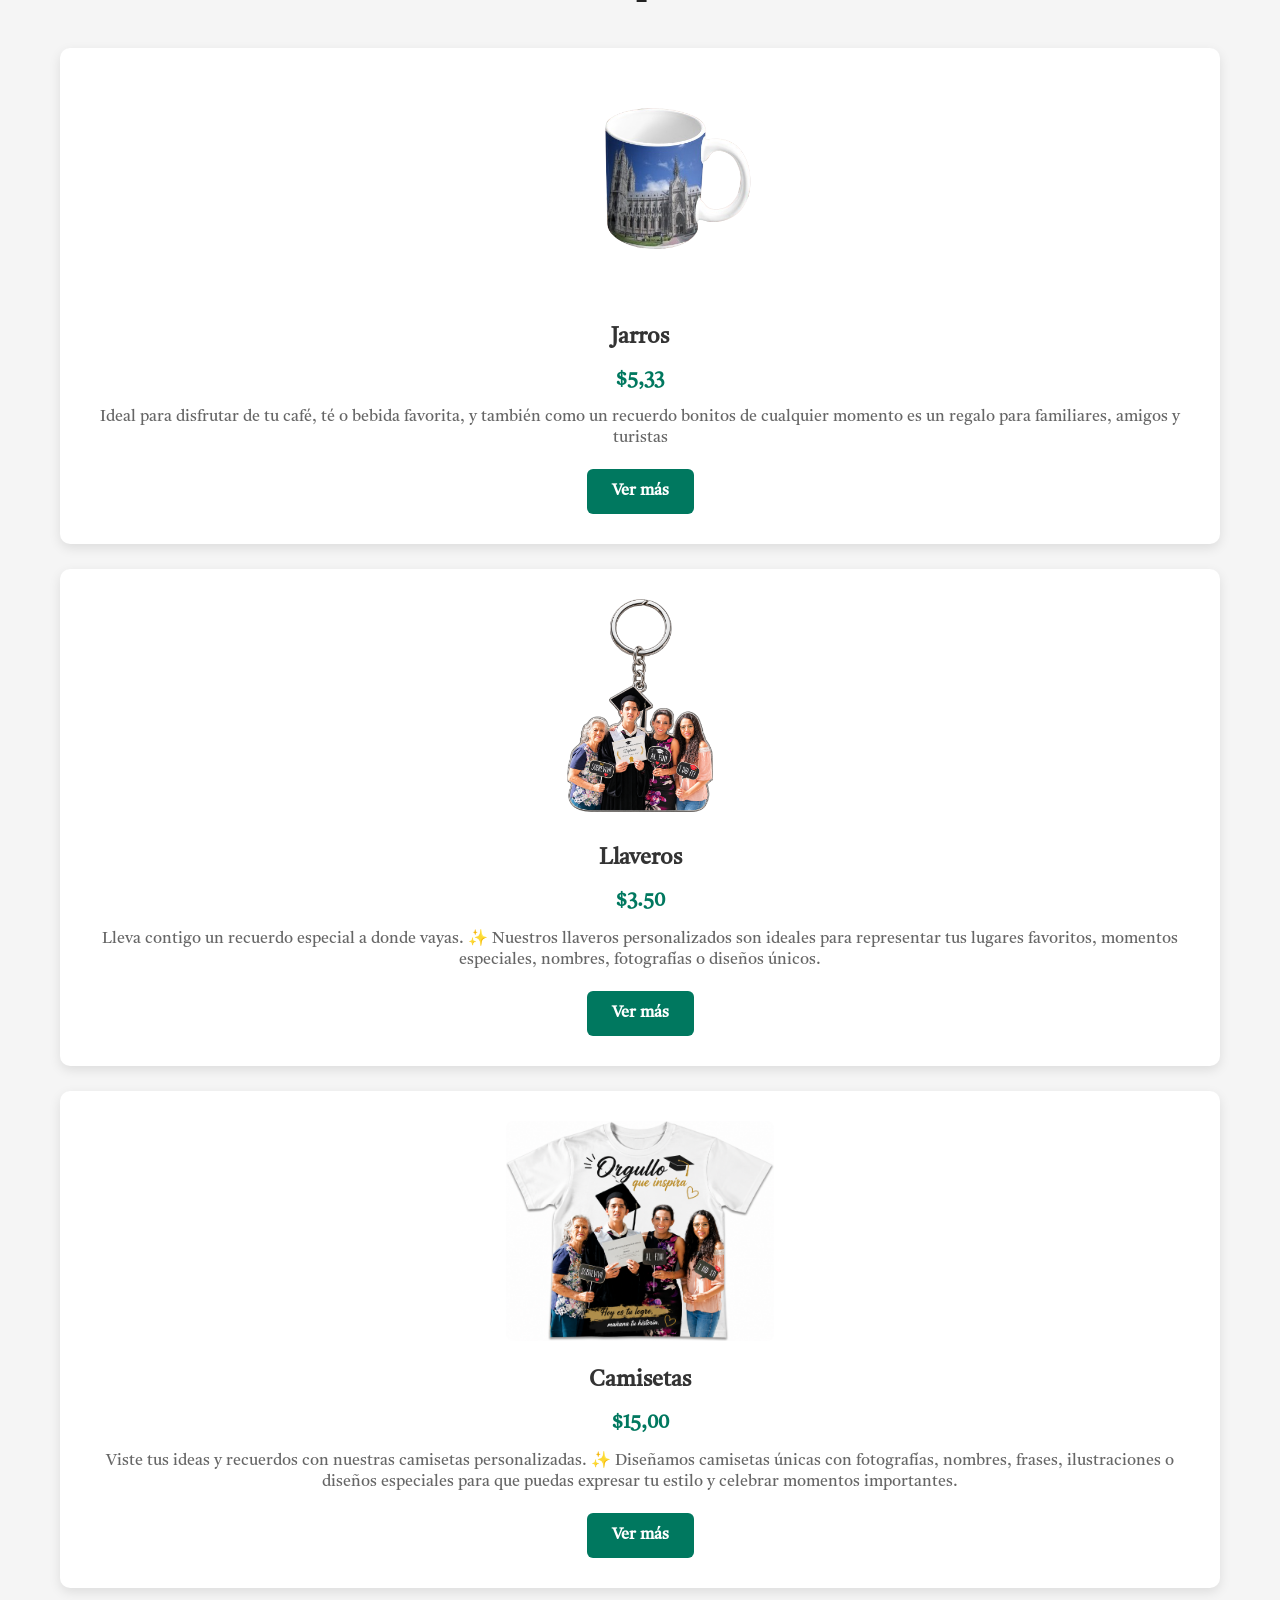
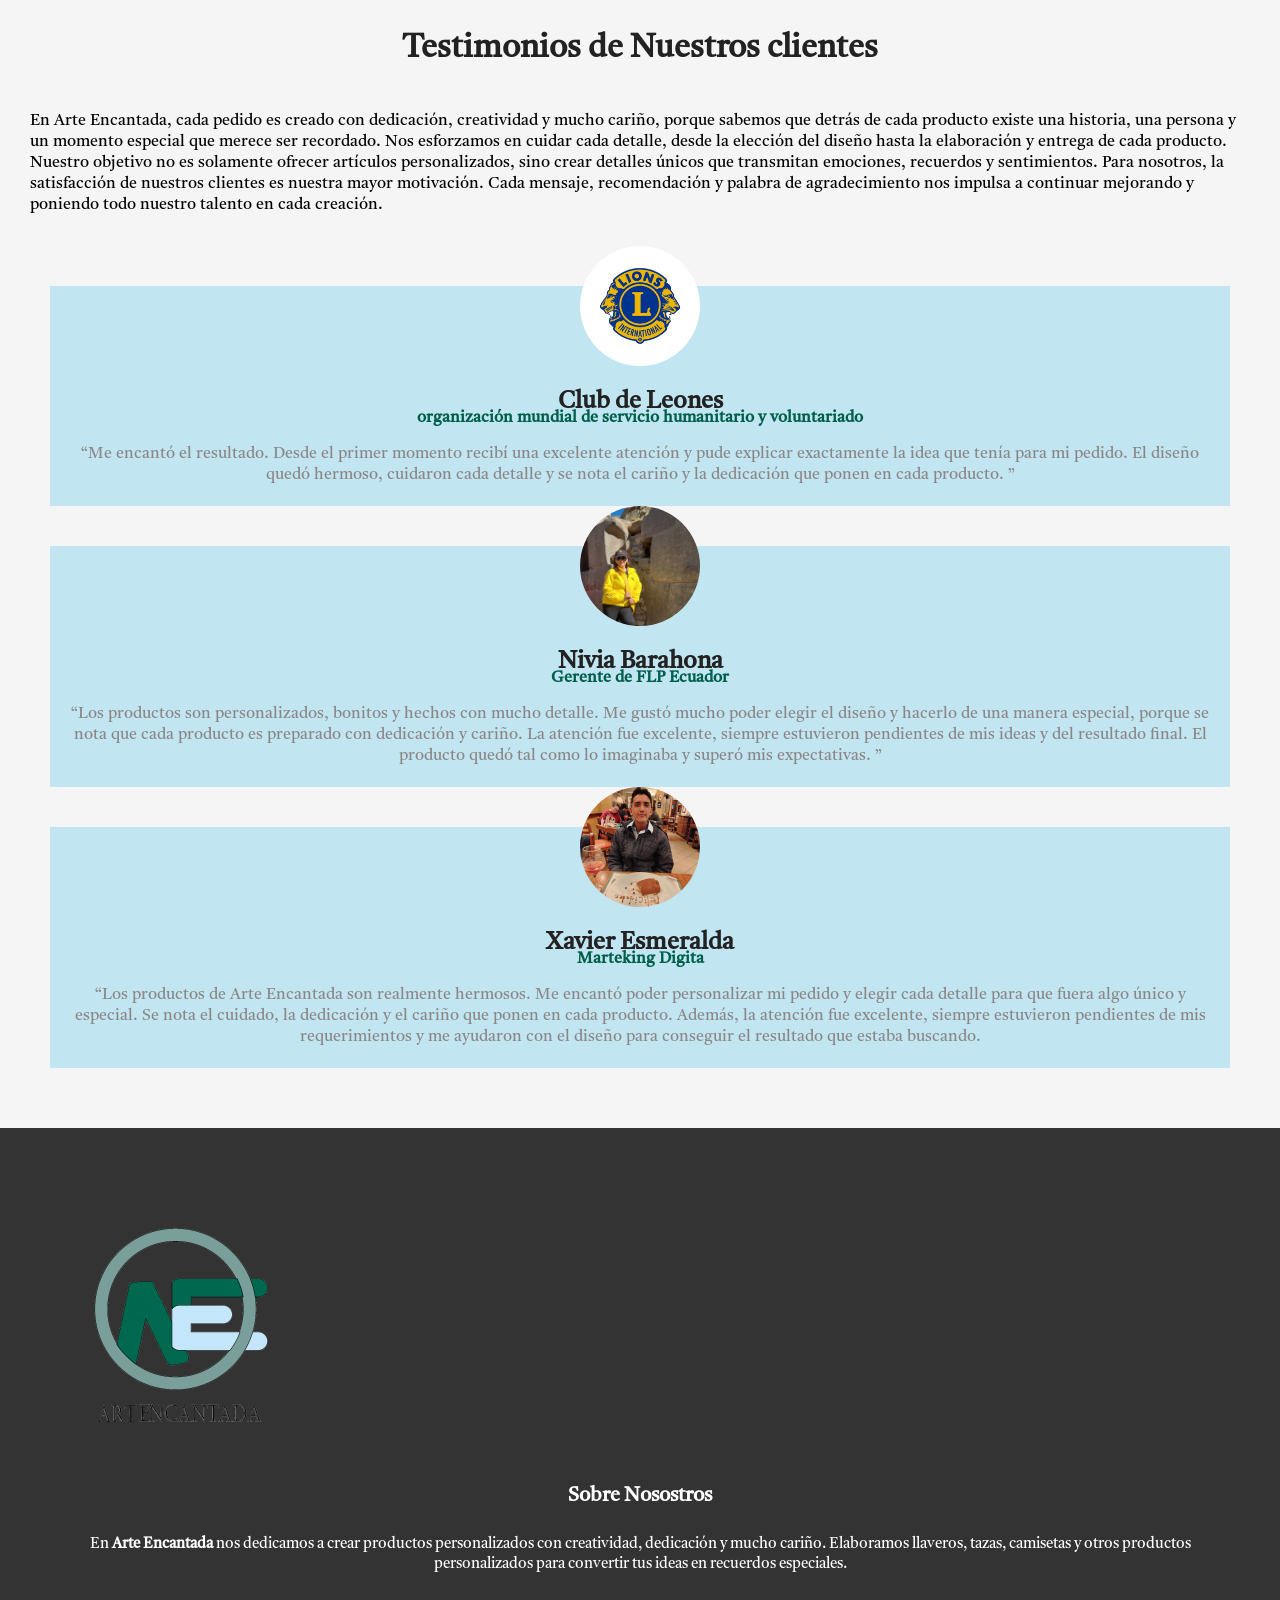
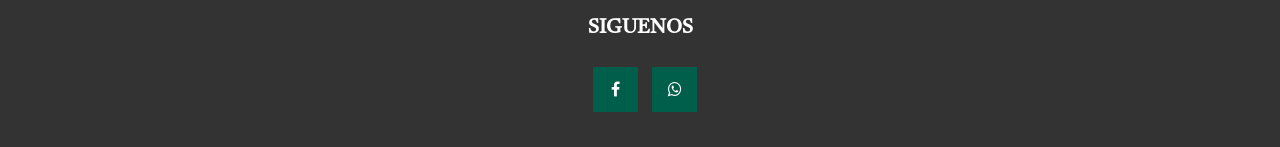
==== commit 3e8836c4: "Modifica el tamaños de los productos y cambiar las imagenes de mision y vision" ====
--- a/index.html
+++ b/index.html
@@ -18,7 +18,6 @@
     <header>
         <div class="logo-arte">Arte Encantada</div>
         <button  class="abrir-menu" id="abrir">Abrir</button>
-     
         <nav class="nav"  id="nav">
             <ul class="nav-links"> 
                 <button class="cierrar-menu" id="cierrar">Cierrar</button> 
@@ -67,7 +66,7 @@
                         <a href="https://wa.link/m8cdlv" target="_blank" class="cts-boton3">Ver más</a>
                     </div>
                     <div class="producto-card">
-                        <img src="Imagenes/llaveros.png" class="card-imagen5" alt="">
+                        <img src="Imagenes/llaveros.png" class="card-imagen" alt="">
                         <h2>Llaveros</h2>
                         <p class="percio">$3.50</p>
                         <p class="descripcion">Lleva contigo un recuerdo especial a donde vayas. ✨ Nuestros llaveros personalizados son ideales para representar tus lugares favoritos, momentos especiales, nombres, fotografías o diseños únicos.</p>
@@ -79,7 +78,7 @@
                         <p class="percio">$15,00</p>
                         <p class="descripcion">Viste tus ideas y recuerdos con nuestras camisetas personalizadas. ✨ Diseñamos camisetas únicas con fotografías, nombres, frases, ilustraciones o diseños especiales para que puedas expresar tu estilo y celebrar momentos importantes.</p>
                         <a href="https://wa.link/pigqp5" target="_blank" class="cts-boton3">Ver más</a>
-                    </div>
+               
                 </div>
 
                 </div>
@@ -101,7 +100,7 @@
                     <div class="container-person">
                         <div class="testimonal">
                             <div class="photo-perfil1"></div>
-                            <h1 class="texto-testi">Club de loenes</h1>
+                            <h1 class="texto-testi">Club de Leones</h1>
                             <h4>organización mundial de servicio humanitario y voluntariado</h4>
                             <p>“Me encantó el resultado. Desde el primer momento recibí una excelente atención y pude
                                 explicar exactamente la idea que tenía para mi pedido. El diseño quedó hermoso, cuidaron
@@ -153,9 +152,8 @@
                 </div>
             </div>
         </div>
+        <script src="/js xav/xavi.js"></script>
+
     </footer>
 </html>  
 
-<script src="/xavi.js"></script>
-
-</html>
--- a/Estilo/estilo.css
+++ b/Estilo/estilo.css
@@ -171,15 +171,11 @@
 
 /* IMAGEN */
 .producto-card img {
-    width: 100%;
+   /* width:60%;*/
     height: 220px;
     object-fit: cover;
     border-radius: 8px;
     margin-bottom: 15px;
-}
-.card-imagen5 img{
-   width: 1385px;
-    height: 1385px;
 }
 /* NOMBRE DEL PRODUCTO */
 .producto-card h2 {
@@ -404,15 +400,15 @@
  }
 /*Responsive*/
 @media (max-width: 1500px) {
-    /*.abrir-menu,
+ /*    .abrir-menu,
    .cierrar-menu{
         display: block;
     }
-    .nav-links{
+    .nav{
         opacity: 0;
         visibility: hidden;
     }
-    .nav-links{
+     .nav-links{
         position: absolute;
         top: 0;
         bottom: 0;
@@ -430,10 +426,10 @@
     .nav-links .visible{
         opacity: 1;
         visibility: visible;
-    }*/
+    }
     .nav-links li a{
         color: #f5f5f5;
-    }
+    }*/
     .contenedor {
         flex-direction: column;
         margin: 20px;
@@ -448,7 +444,7 @@
         font-size: 24px;
     }
     .producto-grid{
-        grid-template-columns: repeat(2,1fr);
+        grid-template-columns: repeat(1,1fr);
     }
     section{
         padding: 40px 30px;
@@ -473,7 +469,7 @@
     margin: 5px;
     flex-direction: column;
     display: flex;
-    grid-template-columns: repeat(2,1fr);
+    grid-template-columns: repeat(1,1fr);
     grid-gap:50;
     
    }
@@ -528,7 +524,7 @@
         font-size: 24px;
     }
     .producto-grid{
-        grid-template-columns: repeat(2,1fr);
+        grid-template-columns: repeat(1,1fr);
     }
     section{
         padding: 40px 30px;
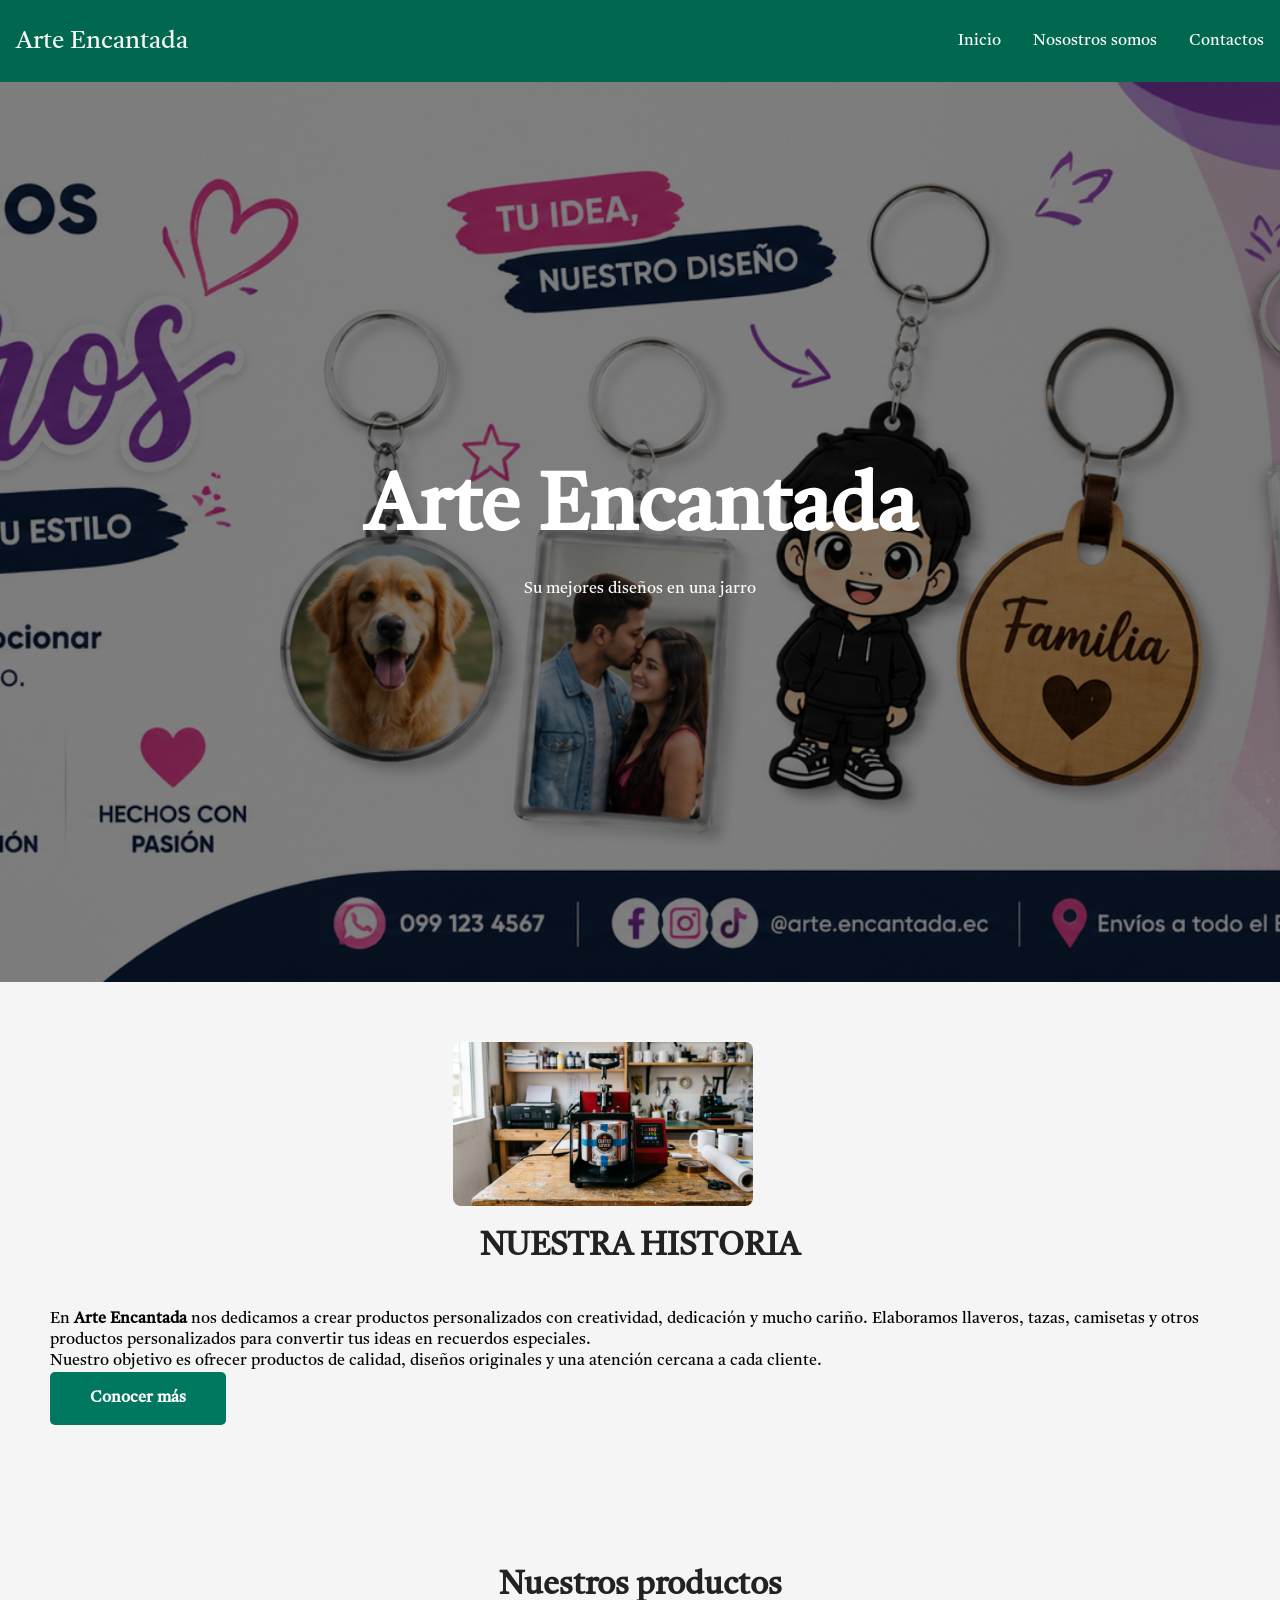
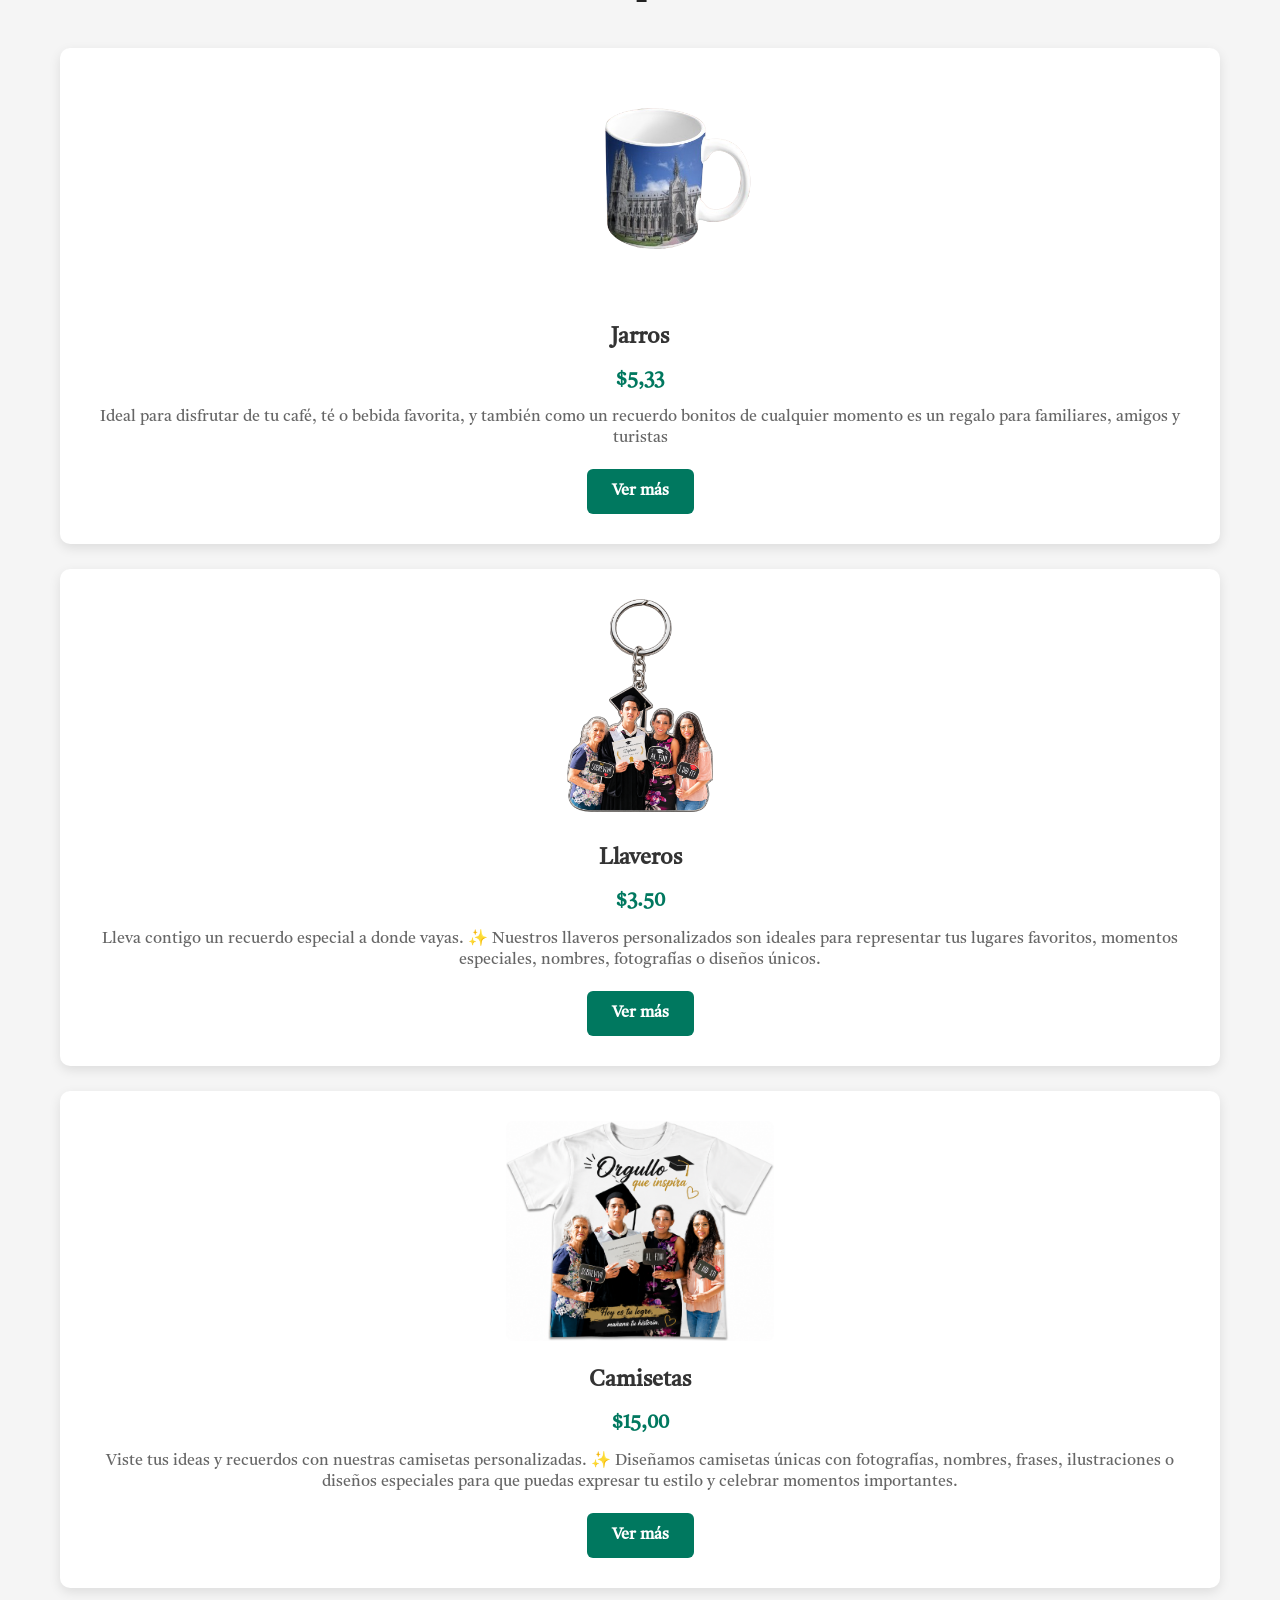
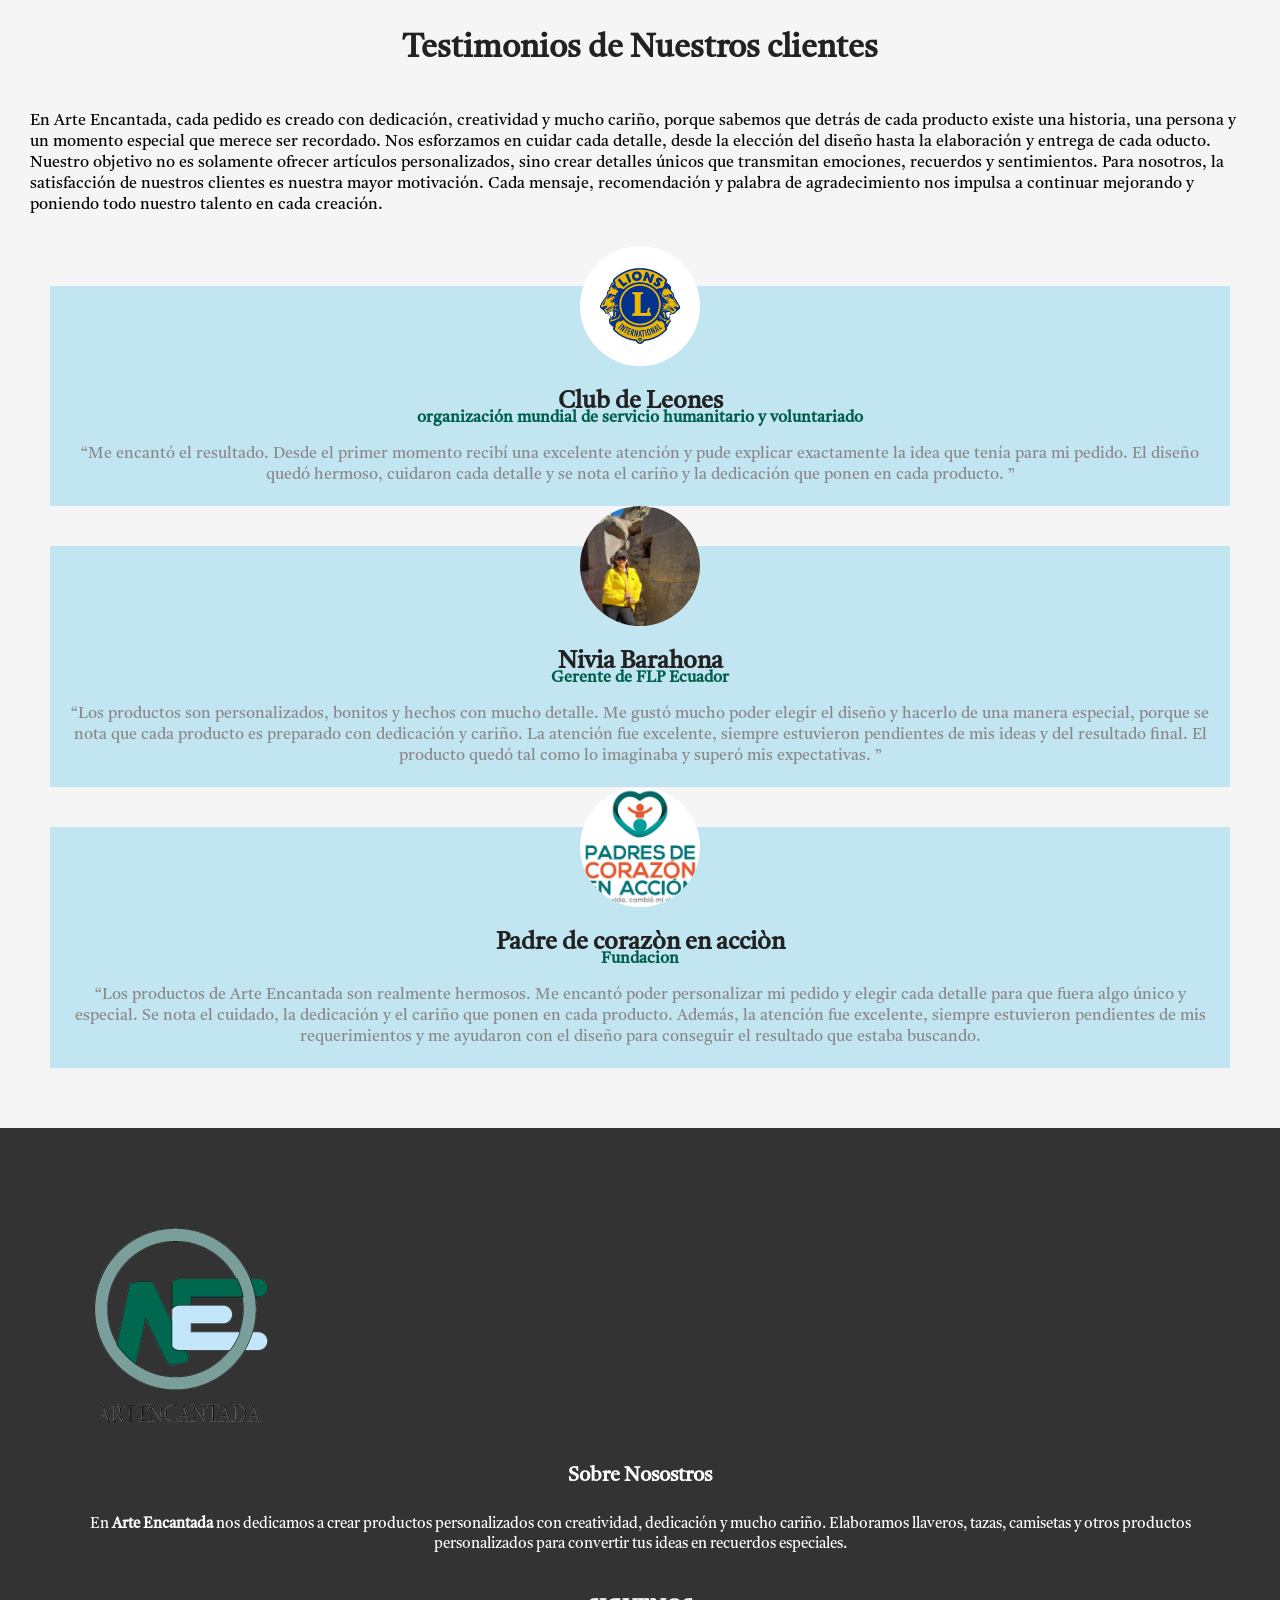
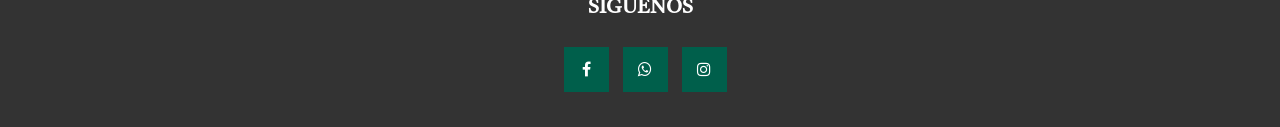
==== commit 297a3d6c: "vvvvvvvvvvvvvvvvvvvvvv" ====
--- a/index.html
+++ b/index.html
@@ -91,7 +91,7 @@
                         merece ser recordado.
 
                         Nos esforzamos en cuidar cada detalle, desde la elección del diseño hasta la elaboración y
-                        entrega de cada producto. Nuestro objetivo no es solamente ofrecer artículos personalizados,
+                        entrega de cada     oducto. Nuestro objetivo no es solamente ofrecer artículos personalizados,
                         sino crear detalles únicos que transmitan emociones, recuerdos y sentimientos.
 
                         Para nosotros, la satisfacción de nuestros clientes es nuestra mayor motivación. Cada mensaje,
@@ -120,8 +120,8 @@
 
                         <div class="testimonal">
                             <div class="photo-perfil3"></div>
-                            <h1 class="texto-testi">Xavier Esmeralda</h1>
-                            <h4>Marteking Digita</h4>
+                            <h1 class="texto-testi">Padre de corazòn en acciòn</h1>
+                            <h4>Fundacion</h4>
                             <p>“Los productos de Arte Encantada son realmente hermosos. Me encantó poder personalizar mi
                                 pedido y elegir cada detalle para que fuera algo único y especial. Se nota el cuidado,
                                 la dedicación y el cariño que ponen en cada producto. Además, la atención fue excelente,
@@ -149,6 +149,7 @@
                 <div class="red-sociales">
                     <a href="https://www.facebook.com/profile.php?id=61575005232632" class="fa fa-facebook" target="_blank"></a>
                     <a href="https://wa.link/ekcjbc" class="fa fa-whatsapp" target="_blank"></a>
+                     <a href="https://www.instagram.com/artencantada2024/" class="fa fa-instagram" target="_blank"></a>
                 </div>
             </div>
         </div>
--- a/Estilo/estilo.css
+++ b/Estilo/estilo.css
@@ -321,7 +321,7 @@
     background-image: url(../Imagenes/nivia.jpg);
 }
 .photo-perfil3{
-    background-image: url(../Imagenes/5.jpg);
+    background-image: url(../Imagenes/PADRE.jpeg);
 }
 .testimonal h1{
     margin-top: -40px;
@@ -502,12 +502,15 @@
     .btn-envia {
         width: 100%;
     }
+    .logo-arte-final{
+    text-align: center;   
+    margin: auto 0;
+    }
     
 }
 @media (max-width: 800px) {
     .logo-arte-final{
     text-align: center;
-    display: block;
     margin: auto 0;
     }
     .contenedor {
